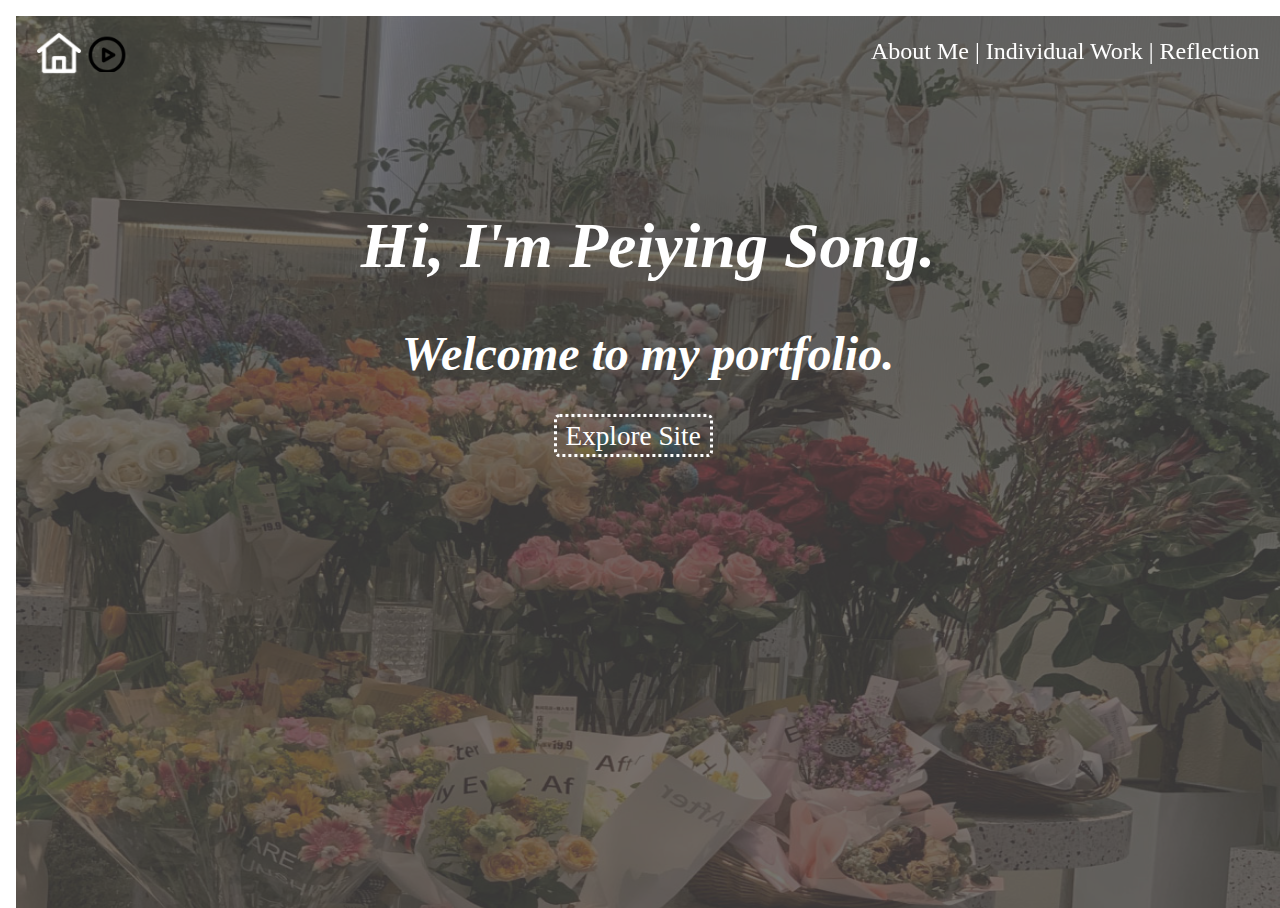
==== index.html @ 7dd28a25 "test deployment" ====
<!DOCTYPE html>
<html lang="en">

<head>
    <meta charset="utf-8">
    <title>Peiying Song Web</title>
    <link rel="stylesheet" href="css/frame.css">
    <link rel="shortcut icon" href="Images&files/icon.png" type="image/x-icon">
</head>

<body>
    <iframe src="music.html" scrolling="no" frameborder="0" id="music"></iframe>
    <iframe src="home.html" scrolling="yes" frameborder="0" id="content"></iframe>

</body>

</html>
---- css/frame.css ----
#music {
    height: 3.5vw;
    width: 8vw;
    margin: 1.5vw 0 0 5.5vw;
    border: 0;
    position: absolute;
    z-index: 1;
}

#content {
    width: 100%;
    height: 100%;
    padding: 0;
    margin: 0;
    border: 0;
    position: absolute;
    z-index: 0;
}
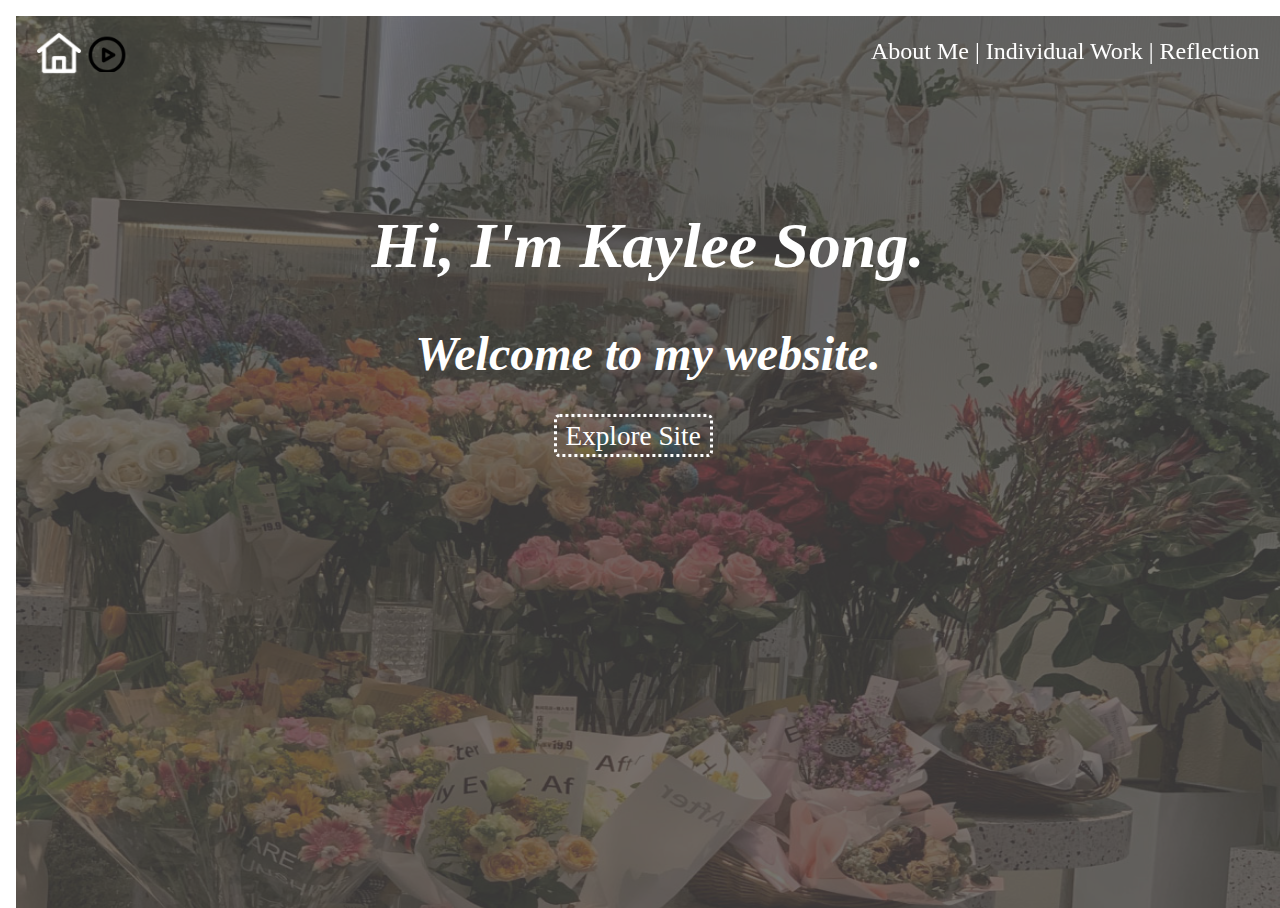
==== commit 38cc9088: "edit contents" ====
--- a/index.html
+++ b/index.html
@@ -3,7 +3,7 @@
 
 <head>
     <meta charset="utf-8">
-    <title>Peiying Song Web</title>
+    <title>Kaylee Song's Web</title>
     <link rel="stylesheet" href="css/frame.css">
     <link rel="shortcut icon" href="Images&files/icon.png" type="image/x-icon">
 </head>
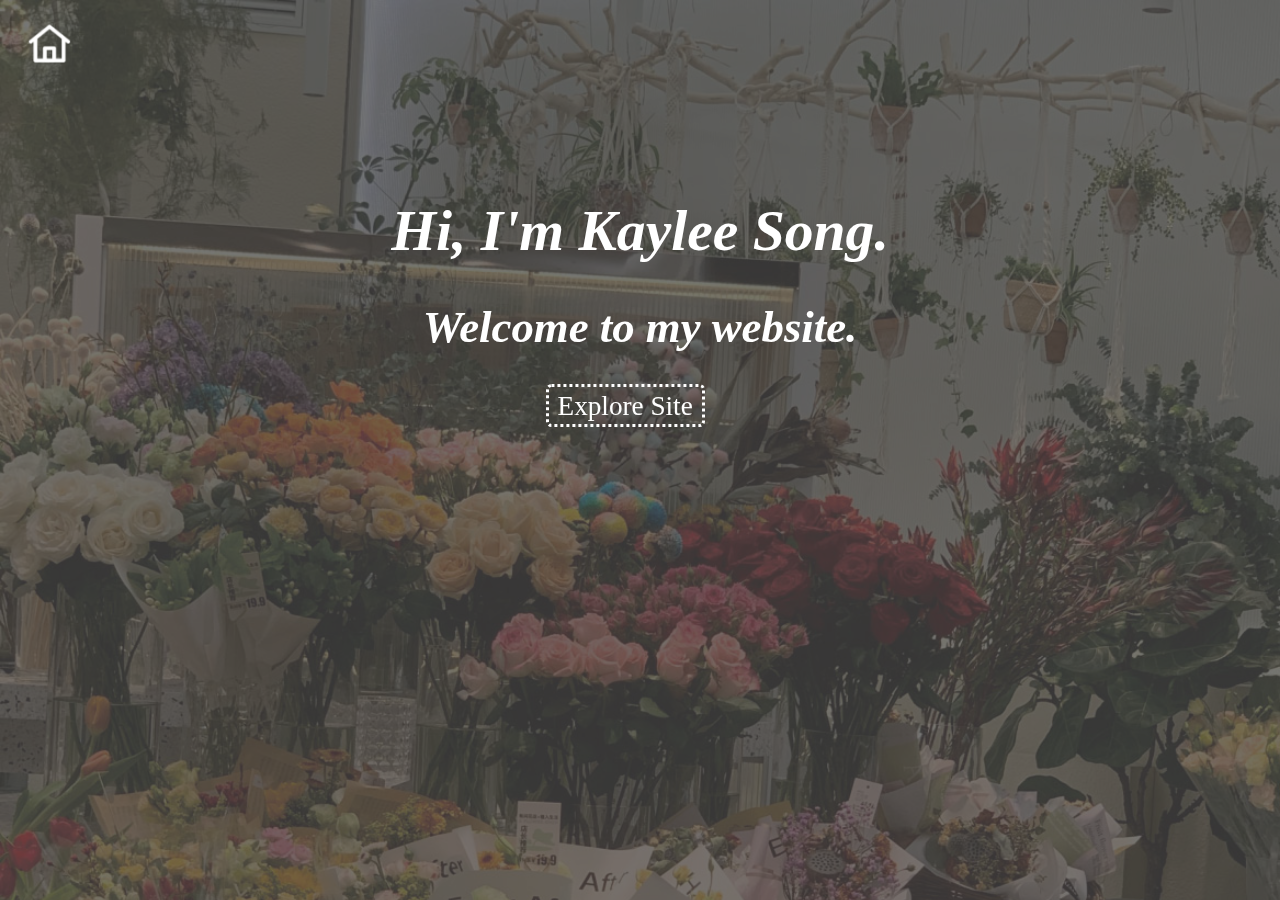
==== commit a9f779d1: "[feat] contents iteration" ====
--- a/index.html
+++ b/index.html
@@ -3,15 +3,20 @@
 
 <head>
     <meta charset="utf-8">
-    <title>Kaylee Song's Web</title>
-    <link rel="stylesheet" href="css/frame.css">
+    <title>Kaylee's Web</title>
+    <link rel="stylesheet" href="css/style.css">
     <link rel="shortcut icon" href="Images&files/icon.png" type="image/x-icon">
 </head>
 
 <body>
-    <iframe src="music.html" scrolling="no" frameborder="0" id="music"></iframe>
-    <iframe src="home.html" scrolling="yes" frameborder="0" id="content"></iframe>
-
+    <canvas onmouseover="light(event)" onmouseout="black(event)"></canvas>
+    <img src="Images&files/home.png" alt="home" id="white-home">
+    <div>
+        <h1>Hi, I'm Kaylee Song.</h1>
+        <h2>Welcome to my website.</h1>
+    </div>
+    <a href="projects.html" id="explore-button">Explore Site</a>
+    <script src="js/script.js"></script>
 </body>
 
 </html>--- a/css/style.css
+++ b/css/style.css
@@ -0,0 +1,108 @@
+/* background */
+
+body {
+    background-image: url(../Images&files/background.jpg);
+    background-repeat: no-repeat;
+    background-size: cover;
+}
+
+body>canvas {
+    height: 110%;
+    width: 110%;
+    position: fixed;
+    z-index: 1;
+    background-color: rgb(73, 72, 72);
+    opacity: 0.75;
+    padding: 0%;
+    margin: -2vw 0 0 -5vw;
+}
+
+
+/* navigation */
+
+nav {
+    float: right;
+    margin: 1.7vw 0 0 66.8vw;
+    position: fixed;
+    z-index: 2;
+}
+
+nav>span {
+    color: white;
+    font-size: 1.5em;
+}
+
+nav>a {
+    color: white;
+    font-size: 1.5em;
+    text-decoration: none;
+    text-align: center;
+}
+
+nav>a:hover {
+    color: #DBB0FD;
+}
+
+
+/* home icon */
+
+#white-home {
+    width: 3.5vw;
+    height: 3.5vw;
+    padding: 1vw 0 0 1.5vw;
+    margin-right: -0.5vw;
+    position: relative;
+    z-index: 2;
+}
+
+#white-home:hover {
+    content: url('../Images&files/home2.png');
+}
+
+
+/* fonts */
+
+div>h1 {
+    font-size: 4.5vw;
+    color: white;
+    text-align: center;
+    font-family: 'Times New Roman';
+    font-style: italic;
+}
+
+div>h2 {
+    font-size: 3.5vw;
+    color: white;
+    text-align: center;
+    font-family: 'Times New Roman';
+    font-style: italic;
+}
+
+body>div {
+    margin-top: 10vw;
+    position: relative;
+    z-index: 2;
+}
+
+
+/* button */
+
+#explore-button {
+    text-align: center;
+    margin-left: -15.5vw;
+    color: white;
+    font-size: 1.7em;
+    text-decoration: none;
+    padding: 0.3vw 0.7vw 0.3vw 0.7vw;
+    border-style: dotted;
+    border-radius: 0.2em;
+    position: relative;
+    z-index: 3;
+    margin: 0 0 0 42vw;
+}
+
+#explore-button:hover {
+    background-color: #DBB0FD;
+    color: rgb(0, 0, 0);
+    opacity: 0.5;
+}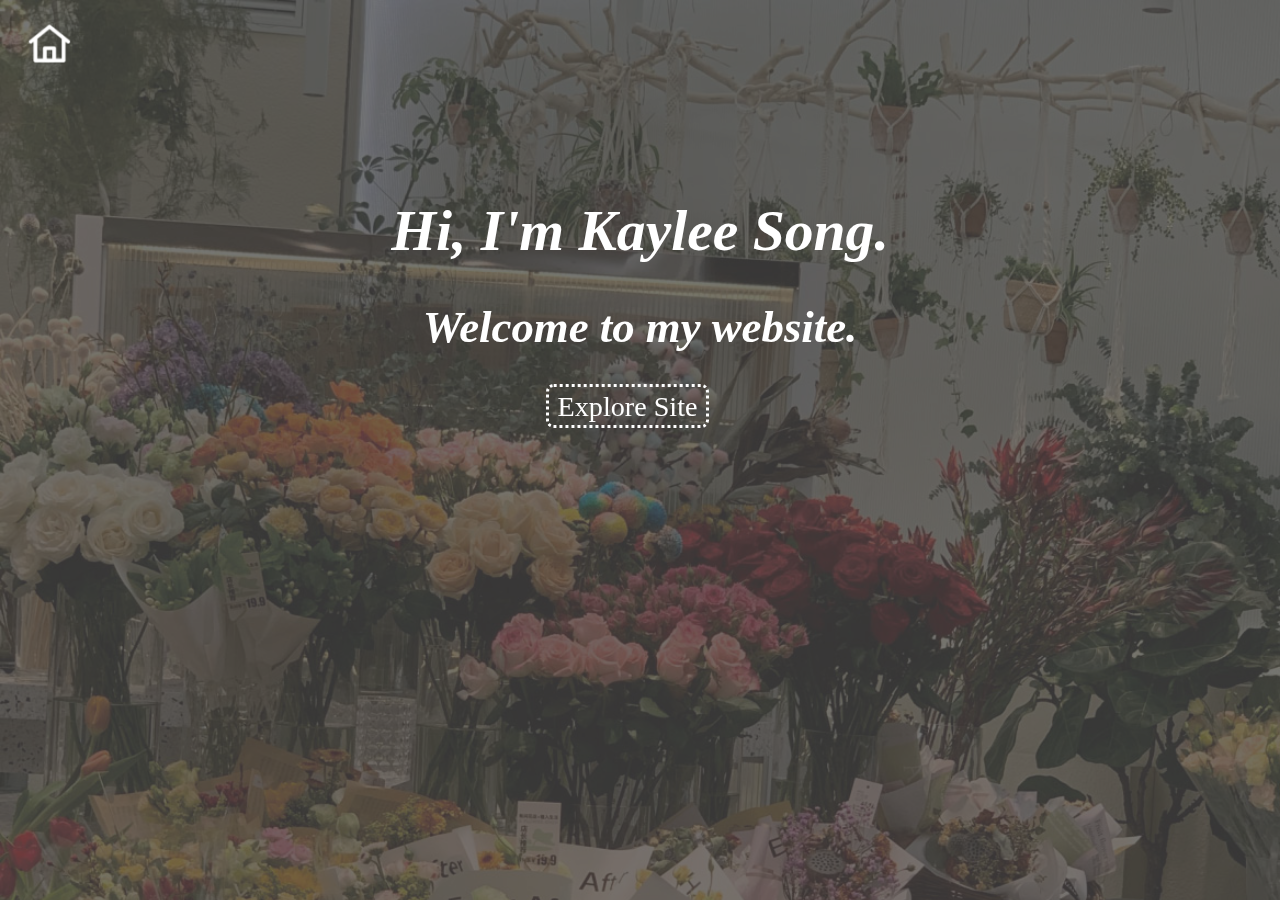
==== commit df1df07b: "[feat]contact me" ====
--- a/index.html
+++ b/index.html
@@ -4,7 +4,7 @@
 <head>
     <meta charset="utf-8">
     <title>Kaylee's Web</title>
-    <link rel="stylesheet" href="css/style.css">
+    <link rel="stylesheet" href="css/home.css">
     <link rel="shortcut icon" href="Images&files/icon.png" type="image/x-icon">
 </head>
 
--- a/css/home.css
+++ b/css/home.css
@@ -0,0 +1,85 @@
+/* background */
+
+body {
+    background-image: url(../Images&files/background.jpg);
+    background-repeat: no-repeat;
+    background-size: cover;
+}
+
+
+/* home icon */
+
+#white-home {
+    width: 3.5vw;
+    height: 3.5vw;
+    padding: 1vw 0 0 1.5vw;
+    margin-right: -0.5vw;
+    position: relative;
+    z-index: 2;
+}
+
+#white-home:hover {
+    content: url('../Images&files/home2.png');
+}
+
+
+/* canvas */
+
+body>canvas {
+    height: 110%;
+    width: 110%;
+    position: fixed;
+    z-index: 1;
+    background-color: rgb(73, 72, 72);
+    opacity: 0.75;
+    padding: 0%;
+    margin: -2vw 0 0 -5vw;
+}
+
+
+/* fonts */
+
+div>h1 {
+    font-size: 4.5vw;
+    color: white;
+    text-align: center;
+    font-family: 'Times New Roman';
+    font-style: italic;
+}
+
+div>h2 {
+    font-size: 3.5vw;
+    color: white;
+    text-align: center;
+    font-family: 'Times New Roman';
+    font-style: italic;
+}
+
+body>div {
+    margin-top: 10vw;
+    position: relative;
+    z-index: 2;
+}
+
+
+/* button */
+
+#explore-button {
+    text-align: center;
+    margin-left: -15.5vw;
+    color: white;
+    font-size: 2.2vw;
+    text-decoration: none;
+    padding: 0.3vw 0.7vw 0.3vw 0.7vw;
+    border-style: dotted;
+    border-radius: 0.6vw;
+    position: relative;
+    z-index: 3;
+    margin: 0 0 0 42vw;
+}
+
+#explore-button:hover {
+    background-color: #DBB0FD;
+    color: rgb(0, 0, 0);
+    opacity: 0.5;
+}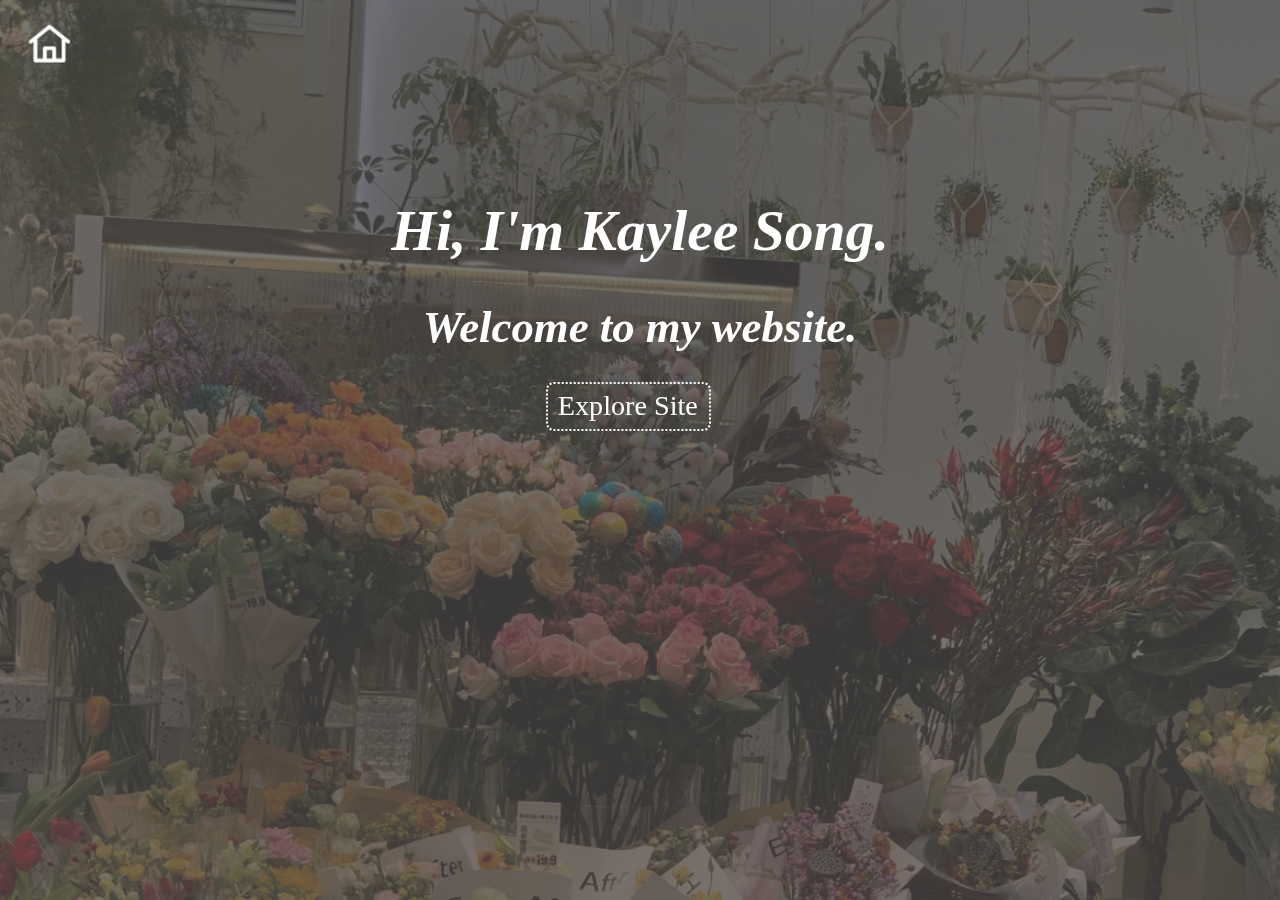
==== commit 0062ab3e: "[update] home page" ====
--- a/index.html
+++ b/index.html
@@ -9,7 +9,9 @@
 </head>
 
 <body>
-    <canvas onmouseover="light(event)" onmouseout="black(event)"></canvas>
+    <canvas id="draw">
+        Current browser cannot support " canvas ", please change another browser, like Chrome.
+    </canvas>
     <img src="Images&files/home.png" alt="home" id="white-home">
     <div>
         <h1>Hi, I'm Kaylee Song.</h1>
--- a/css/home.css
+++ b/css/home.css
@@ -29,21 +29,26 @@
     height: 110%;
     width: 110%;
     position: fixed;
+    display: block;
     z-index: 1;
     background-color: rgb(73, 72, 72);
     opacity: 0.75;
-    padding: 0%;
     margin: -2vw 0 0 -5vw;
 }
 
 
-/* fonts */
+/* headlines */
+
+h1,
+h2,
+a {
+    font-family: 'Times New Roman';
+}
 
 div>h1 {
     font-size: 4.5vw;
     color: white;
     text-align: center;
-    font-family: 'Times New Roman';
     font-style: italic;
 }
 
@@ -51,7 +56,6 @@
     font-size: 3.5vw;
     color: white;
     text-align: center;
-    font-family: 'Times New Roman';
     font-style: italic;
 }
 
@@ -70,12 +74,13 @@
     color: white;
     font-size: 2.2vw;
     text-decoration: none;
-    padding: 0.3vw 0.7vw 0.3vw 0.7vw;
+    padding: 0.5vw 0.9vw 0.6vw 0.8vw;
     border-style: dotted;
     border-radius: 0.6vw;
     position: relative;
     z-index: 3;
     margin: 0 0 0 42vw;
+    border-width: 0.2vw;
 }
 
 #explore-button:hover {
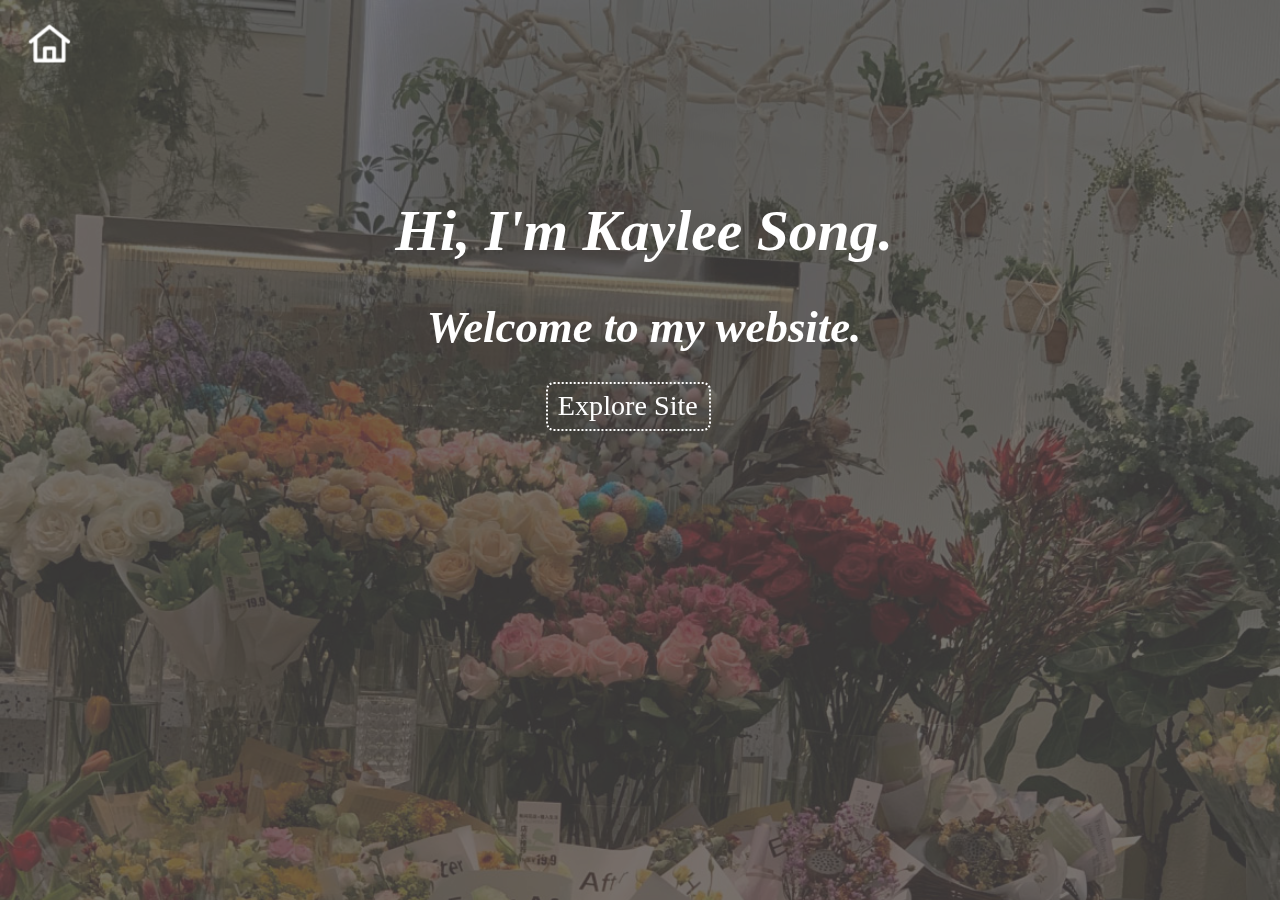
==== commit 674ef883: "[update] mouse over" ====
--- a/index.html
+++ b/index.html
@@ -9,7 +9,7 @@
 </head>
 
 <body>
-    <canvas id="draw">
+    <canvas id="myCanvas" width="5000" height="3000">
         Current browser cannot support " canvas ", please change another browser, like Chrome.
     </canvas>
     <img src="Images&files/home.png" alt="home" id="white-home">
--- a/css/home.css
+++ b/css/home.css
@@ -22,17 +22,10 @@
     content: url('../Images&files/home2.png');
 }
 
-
-/* canvas */
-
 body>canvas {
-    height: 110%;
-    width: 110%;
     position: fixed;
     display: block;
     z-index: 1;
-    background-color: rgb(73, 72, 72);
-    opacity: 0.75;
     margin: -2vw 0 0 -5vw;
 }
 
@@ -47,22 +40,21 @@
 
 div>h1 {
     font-size: 4.5vw;
-    color: white;
-    text-align: center;
-    font-style: italic;
 }
 
 div>h2 {
     font-size: 3.5vw;
-    color: white;
-    text-align: center;
-    font-style: italic;
 }
 
 body>div {
     margin-top: 10vw;
     position: relative;
     z-index: 2;
+    width: 50%;
+    color: white;
+    text-align: center;
+    font-style: italic;
+    margin-left: 25vw;
 }
 
 
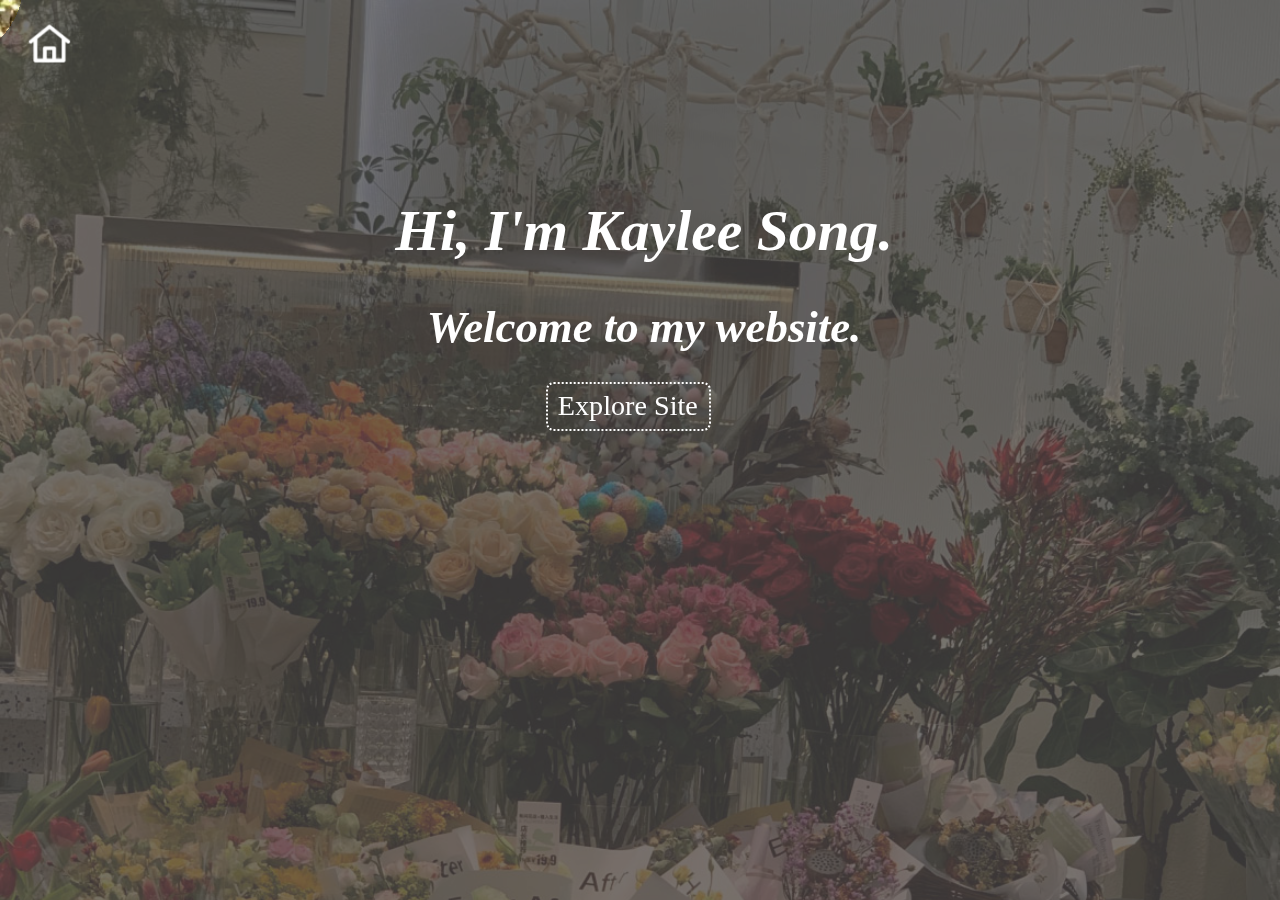
==== commit 0fdea8b1: "[modify] responsive design" ====
--- a/index.html
+++ b/index.html
@@ -4,6 +4,7 @@
 <head>
     <meta charset="utf-8">
     <title>Kaylee's Web</title>
+    <meta name="viewport" content="width=device-width, initial-scale=1" />
     <link rel="stylesheet" href="css/home.css">
     <link rel="shortcut icon" href="Images&files/icon.png" type="image/x-icon">
 </head>
--- a/css/home.css
+++ b/css/home.css
@@ -18,10 +18,6 @@
     z-index: 2;
 }
 
-#white-home:hover {
-    content: url('../Images&files/home2.png');
-}
-
 body>canvas {
     position: fixed;
     display: block;
@@ -40,16 +36,18 @@
 
 div>h1 {
     font-size: 4.5vw;
+    position: relative;
+    z-index: 2;
 }
 
 div>h2 {
     font-size: 3.5vw;
+    position: relative;
+    z-index: 2;
 }
 
 body>div {
     margin-top: 10vw;
-    position: relative;
-    z-index: 2;
     width: 50%;
     color: white;
     text-align: center;
@@ -75,8 +73,30 @@
     border-width: 0.2vw;
 }
 
-#explore-button:hover {
-    background-color: #DBB0FD;
-    color: rgb(0, 0, 0);
-    opacity: 0.5;
+
+/* responsive design */
+
+@media screen and (min-width:700px) {
+    #explore-button:hover {
+        background-color: #DBB0FD;
+        color: rgb(0, 0, 0);
+        opacity: 0.5;
+    }
+    #white-home:hover {
+        content: url('../Images&files/home2.png');
+    }
+}
+
+@media screen and (max-width:700px) {
+    body>canvas {
+        display: none;
+    }
+    h1,
+    h2,
+    a {
+        text-shadow: 2px 2px 1px rgb(0, 0, 0);
+    }
+    #explore-button {
+        box-shadow: 1px 1px 1px 1px rgba(0, 0, 0, 0.655);
+    }
 }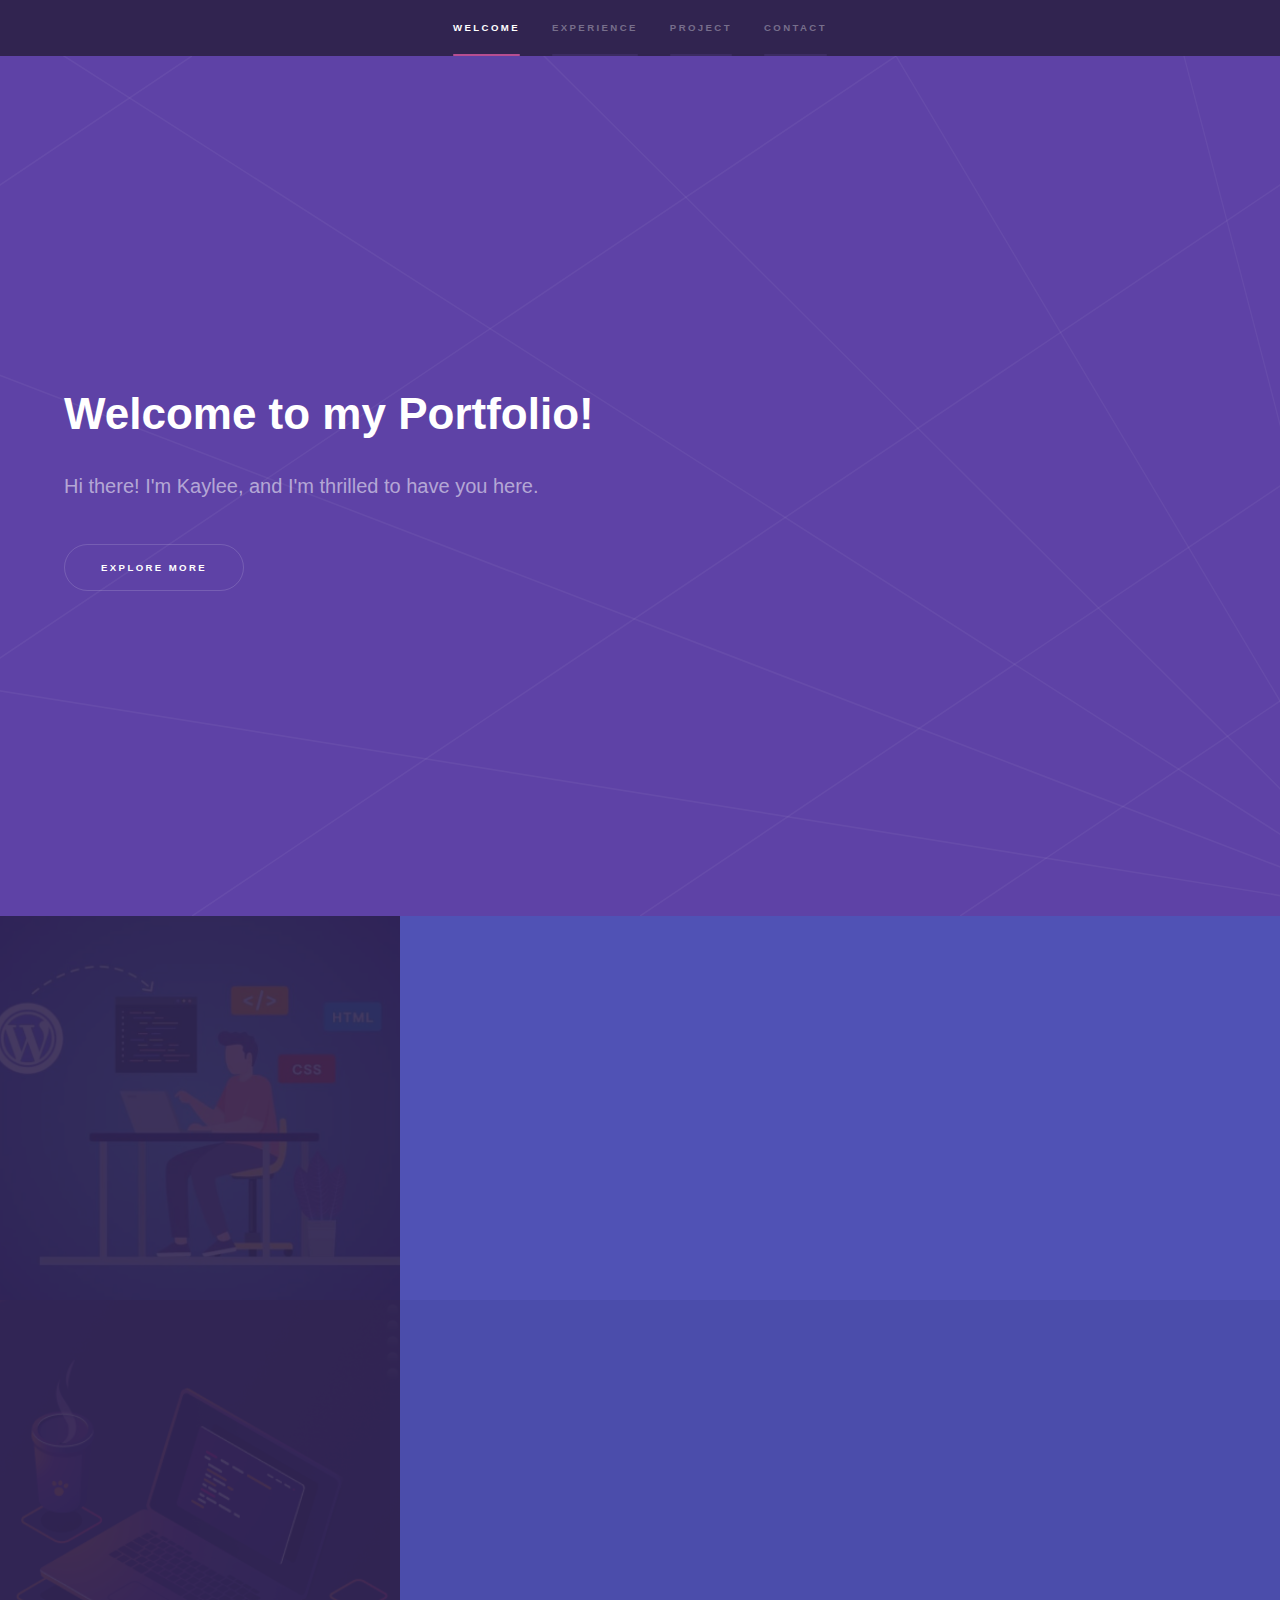
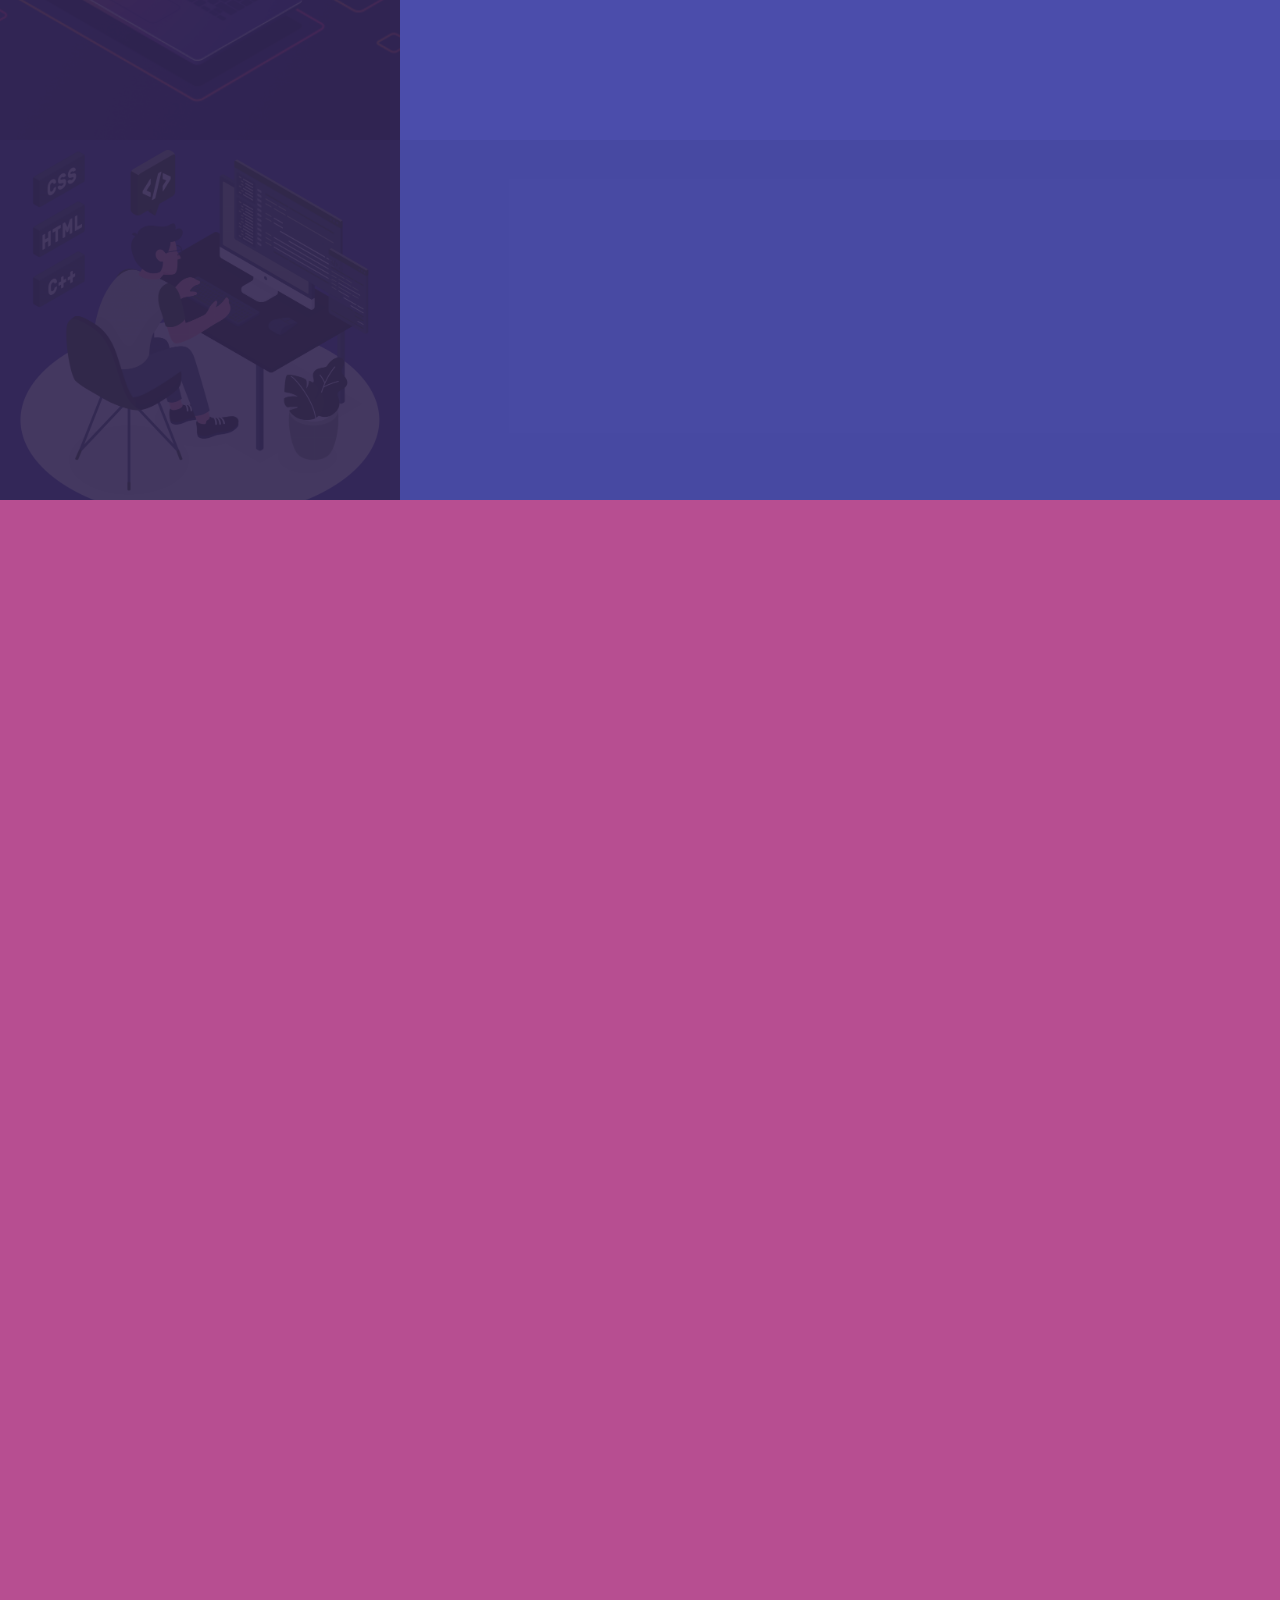
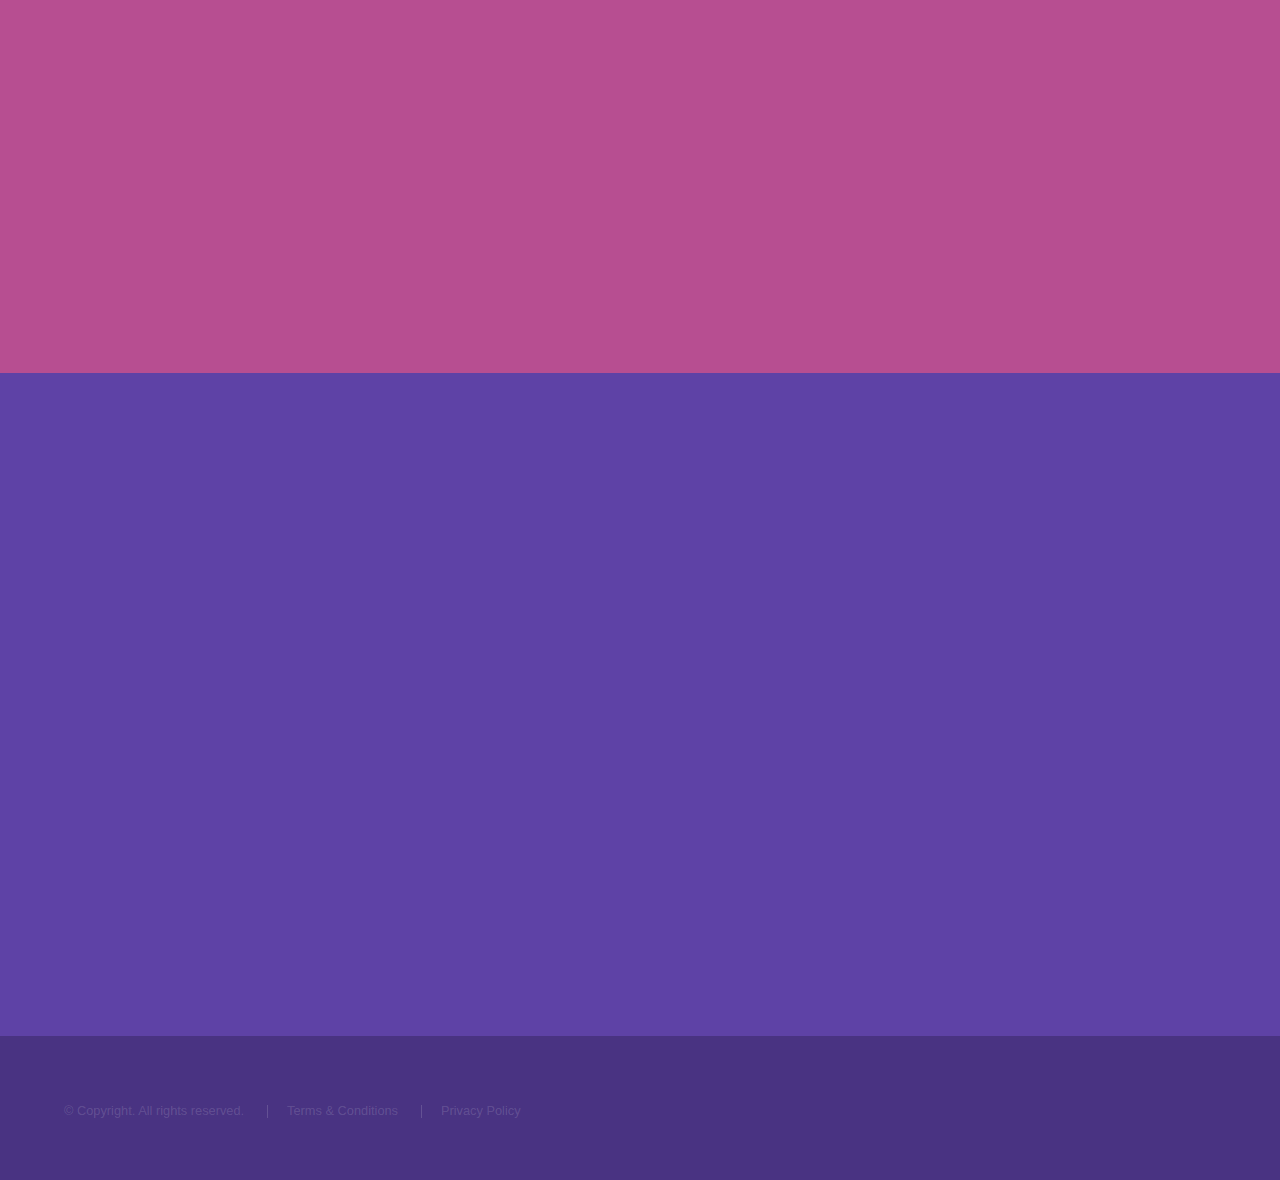
==== commit 0262e6b4: "update content" ====
--- a/index.html
+++ b/index.html
@@ -1,25 +1,214 @@
-<!DOCTYPE html>
-<html lang="en">
-
-<head>
-    <meta charset="utf-8">
-    <title>Kaylee's Web</title>
-    <meta name="viewport" content="width=device-width, initial-scale=1" />
-    <link rel="stylesheet" href="css/home.css">
-    <link rel="shortcut icon" href="Images&files/icon.png" type="image/x-icon">
-</head>
-
-<body>
-    <canvas id="myCanvas" width="5000" height="3000">
-        Current browser cannot support " canvas ", please change another browser, like Chrome.
-    </canvas>
-    <img src="Images&files/home.png" alt="home" id="white-home">
-    <div>
-        <h1>Hi, I'm Kaylee Song.</h1>
-        <h2>Welcome to my website.</h1>
-    </div>
-    <a href="projects.html" id="explore-button">Explore Site</a>
-    <script src="js/script.js"></script>
-</body>
-
+<!DOCTYPE HTML>
+<html>
+
+<head>
+    <title>Kaylee's Portfolio</title>
+    <meta charset="utf-8" />
+    <meta name="viewport" content="width=device-width, initial-scale=1, user-scalable=no" />
+    <link rel="stylesheet" href="assets/css/main.css" />
+    <noscript><link rel="stylesheet" href="assets/css/noscript.css" /></noscript>
+</head>
+
+<body class="is-preload">
+
+    <!-- Sidebar -->
+    <section id="sidebar">
+        <div class="inner">
+            <nav>
+                <ul>
+                    <li><a href="#intro">Welcome</a></li>
+                    <li><a href="#one">Experience</a></li>
+                    <li><a href="#two">Project</a></li>
+                    <li><a href="#three">Contact</a></li>
+                </ul>
+            </nav>
+        </div>
+    </section>
+
+    <!-- Wrapper -->
+    <div id="wrapper">
+
+        <!-- Intro -->
+        <section id="intro" class="wrapper style1 fullscreen fade-up">
+            <div class="inner">
+                <h1>Welcome to my Portfolio!</h1>
+                <p>Hi there! I'm Kaylee, and I'm thrilled to have you here.</p>
+                <ul class="actions">
+                    <li><a href="#one" class="button scrolly">Explore more</a></li>
+                </ul>
+            </div>
+        </section>
+
+        <!-- One -->
+        <section id="one" class="wrapper style2 spotlights">
+            <section>
+                <a href="#" class="image"><img src="images/pic01.png" alt="" data-position="center center" /></a>
+                <div class="content">
+                    <div class="inner">
+                        <h2>Front End Developer Intern</h2>
+                        <p>Australian Management College</p>
+                        <p>Feb 2025 - May 2025</p>
+                        <lu>
+                            <li>Created responsive web interfaces using WordPress and JavaScript, enhancing user experience.</li>
+                            <li>Engaged in user feedback analysis to inform design decisions for improved functionality.</li>
+                            <li>Managed code versions using Git and GitHub for effective team collaboration.</li>
+                        </lu>
+                    </div>
+                </div>
+            </section>
+            <section>
+                <a href="#" class="image"><img src="images/pic02.png" alt="" data-position="top center" /></a>
+                <div class="content">
+                    <div class="inner">
+                        <h2>Full Stack Developer Intern</h2>
+                        <p>Victorion</p>
+                        <p>Sep 2024 - Dec 2024</p>
+                        <lu>
+                            <li>Developed and maintained web applications using PHP and MySQL in a cloud-native environment.</li>
+                            <li>Designed user interfaces with Vue.js and React, optimizing for performance and scalability.</li>
+                            <li>Collaborated with cross-functional teams to define, develop, and deliver new features.</li>
+                            <li>Implemented RESTful APIs for seamless communication between front-end and back-end systems.</li>
+                        </lu>
+                    </div>
+                </div>
+            </section>
+            <section>
+                <a href="#" class="image"><img src="images/pic03.png" alt="" data-position="25% 25%" /></a>
+                <div class="content">
+                    <div class="inner">
+                        <h2>Master of Information Technology</h2>
+                        <p>University of Queensland</p>
+                        <p>Relevant Coursework: Cloud Computing, Web Information Systems, Design Computing, Software Engineering, Human-Computer interaction, Data Structures & Algorithm and so on.</p>
+                    </div>
+                </div>
+            </section>
+        </section>
+
+        <!-- Two -->
+        <section id="two" class="wrapper style3 fade-up">
+            <div class="inner">
+                <h2>Explore My Projects</h2>
+                <p>Here you will find a collection of my projects, showcasing the diverse range of skills I have developed as a developer. <br /> Each project reflects my commitment to creating engaging and effective solutions. Take a look around and see
+                    what I've created!
+                </p>
+                <div class="features">
+                    <section>
+                        <span class="icon solid major fa-school"></span>
+                        <h3>
+                            <a href="https://github.com/kexing-easygo/uq-easygo">UQ Easy Go</a></h3>
+                        <p>This is a mini-program of WeChat developed by "kexing" organization, which aims to help students to manage courses information easily. It allows students to comment courses, set deadlines of assignments, set timetable, calculate
+                            final marks and so on. We used some technicals to develop it, such as crawler for fetching the courses' information, React for front-end developing, databases for storing users' information, Git for version control and so on.</p>
+                    </section>
+                    <section>
+                        <span class="icon solid major fa-fish"></span>
+                        <h3>
+                            <a href="https://github.com/KayleeYMJ/Pacific_Underwater_Resort">Pacific Underwater Resort</a></h3>
+                        <p>A web designed for some people who like exploring underwater. Functions include booking diving suits, diving trainings, dinner, transports and rooms. Also, it shows map and history of this resort. Additionally, this web has some
+                            basic functions like login, sign up and contact.</p>
+                    </section>
+                    <section>
+                        <span class="icon solid major fa-book"></span>
+                        <h3>
+                            <a href="https://github.com/KayleeYMJ/CourseReview">Course Review</a></h3>
+                        <p>An online discussion platform which provides opportunities for users to comment courses and view others' comments, based on UQ cloud. By visiting this web, users can search some courses, like "INFS7202", add courses' reviews, see
+                            others' reviews, collect favorite reviews and so on. For managers, they have rights to audit in order to avoid some advertisements or verbal aggression.</p>
+                    </section>
+                    <section>
+                        <span class="icon solid major fa-link"></span>
+                        <h3>Find Koala</h3>
+                        <p>A website designed for travel recording and experience sharing, which are used to record people's travel photos and videos in real time, and also it automatically generates "travel memories", which can be used for people to enjoy
+                            and share with their friends. Additionally, this app allows users to export their experience in different formats, such as zip folders.</p>
+                    </section>
+                    <section>
+                        <span class="icon solid major fa-bomb"></span>
+                        <h3>
+                            <a href="https://github.com/KayleeYMJ/EndOfDayZ">End Of Dayz</a></h3>
+                        <p>This is a small game which allows zombies to pursue a player. If zombies run into a player, the player would be lose. When the player picks up an item, that item is added to an inventory, but not immediately applied. The inventory
+                            is displayed to the right of the game map. The user can activate and deactivate items by left clicking on them in the inventory. When an item is activated, it begins working, and its lifetime decreases by 1 every second. Additionally,
+                            if the player arrive at the hospital, the player would be win.</p>
+                    </section>
+                    <section>
+                        <span class="icon major fa-ship"></span>
+                        <h3>
+                            <a href="https://github.com/KayleeYMJ/CargoPortSystem">Cargo Port System</a></h3>
+                        <p>A cargo port system manages the movement of ships around a port, including loading and unloading ships at quays, storing cargo at the port temporarily, and managing a queue of ships waiting offshore to dock at the port. The system
+                            also keeps track of statistics relating to the port's operations.</p>
+                    </section>
+                </div>
+                <ul class="actions">
+                    <li><a href="https://github.com/KayleeYMJ" class="button">Explore more</a></li>
+                </ul>
+            </div>
+        </section>
+
+        <!-- Three -->
+        <section id="three" class="wrapper style1 fade-up">
+            <div class="inner">
+                <h2>Get in touch</h2>
+                <p>Whether you're looking to collaborate on a project, have questions, or want to discuss job opportunities, I'm here. <br /> Please feel free to send me an email or connect with me on social media. Let's start a conversation!</p>
+                <div class="split style1">
+                    <section>
+                        <form method="post" action="https://api.web3forms.com/submit">
+                            <input type="hidden" name="access_key" value="8135668b-afa9-4270-a333-a36adb0ed79c">
+                            <div class="fields">
+                                <div class="field half">
+                                    <label for="name">Name</label>
+                                    <input type="text" name="name" id="name" />
+                                </div>
+                                <div class="field half">
+                                    <label for="email">Email</label>
+                                    <input type="text" name="email" id="email" />
+                                </div>
+                                <div class="field">
+                                    <label for="message">Message</label>
+                                    <textarea name="message" id="message" rows="5"></textarea>
+                                </div>
+                            </div>
+                            <ul class="actions">
+                                <li><a href="" class="button submit">Send Message</a></li>
+                            </ul>
+                        </form>
+                    </section>
+                    <section>
+                        <ul class="contact">
+                            <li>
+                                <h3>Social</h3>
+                                <ul class="icons">
+                                    <li><a href="https://github.com/KayleeYMJ" class="icon brands fa-github"><span class="label">GitHub</span></a></li>
+                                    <li><a href="https://www.linkedin.com/in/kayleesong/" class="icon brands fa-linkedin-in"><span class="label">LinkedIn</span></a></li>
+                                </ul>
+                            </li>
+                            <li>
+                                <h3>Email</h3>
+                                <a href="mailto:kaylee.song.it@gmail.com">kaylee.song.it@gmail.com</a>
+                            </li>
+                        </ul>
+                    </section>
+                </div>
+            </div>
+        </section>
+    </div>
+
+    <!-- Footer -->
+    <footer id="footer" class="wrapper style1-alt">
+        <div class="inner">
+            <ul class="menu">
+                <li>&copy; Copyright. All rights reserved.</li>
+                <li>Terms & Conditions</li>
+                <li>Privacy Policy</li>
+            </ul>
+        </div>
+    </footer>
+
+    <!-- Scripts -->
+    <script src="assets/js/jquery.min.js"></script>
+    <script src="assets/js/jquery.scrollex.min.js"></script>
+    <script src="assets/js/jquery.scrolly.min.js"></script>
+    <script src="assets/js/browser.min.js"></script>
+    <script src="assets/js/breakpoints.min.js"></script>
+    <script src="assets/js/util.js"></script>
+    <script src="assets/js/main.js"></script>
+
+</body>
+
 </html>--- a/assets/css/main.css
+++ b/assets/css/main.css
@@ -0,0 +1,3649 @@
+@import url(fontawesome-all.min.css);
+html,
+body,
+div,
+span,
+applet,
+object,
+iframe,
+h1,
+h2,
+h3,
+h4,
+h5,
+h6,
+p,
+blockquote,
+pre,
+a,
+abbr,
+acronym,
+address,
+big,
+cite,
+code,
+del,
+dfn,
+em,
+img,
+ins,
+kbd,
+q,
+s,
+samp,
+small,
+strike,
+strong,
+sub,
+sup,
+tt,
+var,
+b,
+u,
+i,
+center,
+dl,
+dt,
+dd,
+ol,
+ul,
+li,
+fieldset,
+form,
+label,
+legend,
+table,
+caption,
+tbody,
+tfoot,
+thead,
+tr,
+th,
+td,
+article,
+aside,
+canvas,
+details,
+embed,
+figure,
+figcaption,
+footer,
+header,
+hgroup,
+menu,
+nav,
+output,
+ruby,
+section,
+summary,
+time,
+mark,
+audio,
+video {
+    margin: 0;
+    padding: 0;
+    border: 0;
+    font-size: 100%;
+    font: inherit;
+    vertical-align: baseline;
+}
+
+article,
+aside,
+details,
+figcaption,
+figure,
+footer,
+header,
+hgroup,
+menu,
+nav,
+section {
+    display: block;
+}
+
+body {
+    line-height: 1;
+}
+
+ol,
+ul {
+    list-style: none;
+}
+
+blockquote,
+q {
+    quotes: none;
+}
+
+blockquote:before,
+blockquote:after,
+q:before,
+q:after {
+    content: '';
+    content: none;
+}
+
+table {
+    border-collapse: collapse;
+    border-spacing: 0;
+}
+
+body {
+    -webkit-text-size-adjust: none;
+}
+
+mark {
+    background-color: transparent;
+    color: inherit;
+}
+
+input::-moz-focus-inner {
+    border: 0;
+    padding: 0;
+}
+
+input,
+select,
+textarea {
+    -moz-appearance: none;
+    -webkit-appearance: none;
+    -ms-appearance: none;
+    appearance: none;
+}
+
+
+/* Basic */
+
+@-ms-viewport {
+    width: device-width;
+}
+
+body {
+    -ms-overflow-style: scrollbar;
+}
+
+@media screen and (max-width: 480px) {
+    html,
+    body {
+        min-width: 320px;
+    }
+}
+
+html {
+    box-sizing: border-box;
+}
+
+*,
+*:before,
+*:after {
+    box-sizing: inherit;
+}
+
+body {
+    background: #312450;
+}
+
+body.is-preload *,
+body.is-preload *:before,
+body.is-preload *:after {
+    -moz-animation: none !important;
+    -webkit-animation: none !important;
+    -ms-animation: none !important;
+    animation: none !important;
+    -moz-transition: none !important;
+    -webkit-transition: none !important;
+    -ms-transition: none !important;
+    transition: none !important;
+}
+
+
+/* Type */
+
+body,
+input,
+select,
+textarea {
+    color: rgba(255, 255, 255, 0.55);
+    font-family: Arial, Helvetica, sans-serif;
+    font-size: 16.5pt;
+    font-weight: normal;
+    line-height: 1.75;
+}
+
+@media screen and (max-width: 1680px) {
+    body,
+    input,
+    select,
+    textarea {
+        font-size: 13pt;
+    }
+}
+
+@media screen and (max-width: 1280px) {
+    body,
+    input,
+    select,
+    textarea {
+        font-size: 12pt;
+    }
+}
+
+@media screen and (max-width: 360px) {
+    body,
+    input,
+    select,
+    textarea {
+        font-size: 11pt;
+    }
+}
+
+a {
+    -moz-transition: color 0.2s ease, border-bottom-color 0.2s ease;
+    -webkit-transition: color 0.2s ease, border-bottom-color 0.2s ease;
+    -ms-transition: color 0.2s ease, border-bottom-color 0.2s ease;
+    transition: color 0.2s ease, border-bottom-color 0.2s ease;
+    border-bottom: dotted 1px rgba(255, 255, 255, 0.35);
+    color: inherit;
+    text-decoration: none;
+}
+
+a:hover {
+    border-bottom-color: transparent;
+    color: #ffffff;
+}
+
+strong,
+b {
+    color: #ffffff;
+    font-weight: bold;
+}
+
+em,
+i {
+    font-style: italic;
+}
+
+p {
+    margin: 0 0 2em 0;
+}
+
+h1,
+h2,
+h3,
+h4,
+h5,
+h6 {
+    color: #ffffff;
+    font-weight: bold;
+    line-height: 1.5;
+    margin: 0 0 0.5em 0;
+}
+
+h1 a,
+h2 a,
+h3 a,
+h4 a,
+h5 a,
+h6 a {
+    color: inherit;
+    text-decoration: none;
+}
+
+h1 {
+    font-size: 2.75em;
+}
+
+h1.major {
+    margin: 0 0 1.3em 0;
+    position: relative;
+    padding-bottom: 0.35em;
+}
+
+h1.major:after {
+    background-image: -moz-linear-gradient(to right, #5e42a6, #b74e91);
+    background-image: -webkit-linear-gradient(to right, #5e42a6, #b74e91);
+    background-image: -ms-linear-gradient(to right, #5e42a6, #b74e91);
+    background-image: linear-gradient(to right, #5e42a6, #b74e91);
+    -moz-transition: max-width 0.2s ease;
+    -webkit-transition: max-width 0.2s ease;
+    -ms-transition: max-width 0.2s ease;
+    transition: max-width 0.2s ease;
+    border-radius: 0.2em;
+    bottom: 0;
+    content: '';
+    height: 0.05em;
+    position: absolute;
+    right: 0;
+    width: 100%;
+}
+
+h2 {
+    font-size: 1.75em;
+}
+
+h3 {
+    font-size: 1.1em;
+}
+
+h4 {
+    font-size: 1em;
+}
+
+h5 {
+    font-size: 0.8em;
+}
+
+h6 {
+    font-size: 0.6em;
+}
+
+@media screen and (max-width: 736px) {
+    h1 {
+        font-size: 2em;
+    }
+    h2 {
+        font-size: 1.25em;
+    }
+    h3 {
+        font-size: 1em;
+    }
+    h4 {
+        font-size: 0.8em;
+    }
+    h5 {
+        font-size: 0.6em;
+    }
+    h6 {
+        font-size: 0.6em;
+    }
+}
+
+sub {
+    font-size: 0.8em;
+    position: relative;
+    top: 0.5em;
+}
+
+sup {
+    font-size: 0.8em;
+    position: relative;
+    top: -0.5em;
+}
+
+blockquote {
+    border-left: solid 4px rgba(255, 255, 255, 0.15);
+    font-style: italic;
+    margin: 0 0 2em 0;
+    padding: 0.5em 0 0.5em 2em;
+}
+
+code {
+    background: rgba(255, 255, 255, 0.05);
+    border-radius: 0.25em;
+    border: solid 1px rgba(255, 255, 255, 0.15);
+    font-family: "Courier New", monospace;
+    font-size: 0.9em;
+    margin: 0 0.25em;
+    padding: 0.25em 0.65em;
+}
+
+pre {
+    -webkit-overflow-scrolling: touch;
+    font-family: "Courier New", monospace;
+    font-size: 0.9em;
+    margin: 0 0 2em 0;
+}
+
+pre code {
+    display: block;
+    line-height: 1.75em;
+    padding: 1em 1.5em;
+    overflow-x: auto;
+}
+
+hr {
+    border: 0;
+    border-bottom: solid 1px rgba(255, 255, 255, 0.15);
+    margin: 2em 0;
+}
+
+hr.major {
+    margin: 3em 0;
+}
+
+.align-left {
+    text-align: left;
+}
+
+.align-center {
+    text-align: center;
+}
+
+.align-right {
+    text-align: right;
+}
+
+
+/* Row */
+
+.row {
+    display: flex;
+    flex-wrap: wrap;
+    box-sizing: border-box;
+    align-items: stretch;
+}
+
+.row>* {
+    box-sizing: border-box;
+}
+
+.row.gtr-uniform>*> :last-child {
+    margin-bottom: 0;
+}
+
+.row.aln-left {
+    justify-content: flex-start;
+}
+
+.row.aln-center {
+    justify-content: center;
+}
+
+.row.aln-right {
+    justify-content: flex-end;
+}
+
+.row.aln-top {
+    align-items: flex-start;
+}
+
+.row.aln-middle {
+    align-items: center;
+}
+
+.row.aln-bottom {
+    align-items: flex-end;
+}
+
+.row>.imp {
+    order: -1;
+}
+
+.row>.col-1 {
+    width: 8.33333%;
+}
+
+.row>.off-1 {
+    margin-left: 8.33333%;
+}
+
+.row>.col-2 {
+    width: 16.66667%;
+}
+
+.row>.off-2 {
+    margin-left: 16.66667%;
+}
+
+.row>.col-3 {
+    width: 25%;
+}
+
+.row>.off-3 {
+    margin-left: 25%;
+}
+
+.row>.col-4 {
+    width: 33.33333%;
+}
+
+.row>.off-4 {
+    margin-left: 33.33333%;
+}
+
+.row>.col-5 {
+    width: 41.66667%;
+}
+
+.row>.off-5 {
+    margin-left: 41.66667%;
+}
+
+.row>.col-6 {
+    width: 50%;
+}
+
+.row>.off-6 {
+    margin-left: 50%;
+}
+
+.row>.col-7 {
+    width: 58.33333%;
+}
+
+.row>.off-7 {
+    margin-left: 58.33333%;
+}
+
+.row>.col-8 {
+    width: 66.66667%;
+}
+
+.row>.off-8 {
+    margin-left: 66.66667%;
+}
+
+.row>.col-9 {
+    width: 75%;
+}
+
+.row>.off-9 {
+    margin-left: 75%;
+}
+
+.row>.col-10 {
+    width: 83.33333%;
+}
+
+.row>.off-10 {
+    margin-left: 83.33333%;
+}
+
+.row>.col-11 {
+    width: 91.66667%;
+}
+
+.row>.off-11 {
+    margin-left: 91.66667%;
+}
+
+.row>.col-12 {
+    width: 100%;
+}
+
+.row>.off-12 {
+    margin-left: 100%;
+}
+
+.row.gtr-0 {
+    margin-top: 0;
+    margin-left: 0em;
+}
+
+.row.gtr-0>* {
+    padding: 0 0 0 0em;
+}
+
+.row.gtr-0.gtr-uniform {
+    margin-top: 0em;
+}
+
+.row.gtr-0.gtr-uniform>* {
+    padding-top: 0em;
+}
+
+.row.gtr-25 {
+    margin-top: 0;
+    margin-left: -0.375em;
+}
+
+.row.gtr-25>* {
+    padding: 0 0 0 0.375em;
+}
+
+.row.gtr-25.gtr-uniform {
+    margin-top: -0.375em;
+}
+
+.row.gtr-25.gtr-uniform>* {
+    padding-top: 0.375em;
+}
+
+.row.gtr-50 {
+    margin-top: 0;
+    margin-left: -0.75em;
+}
+
+.row.gtr-50>* {
+    padding: 0 0 0 0.75em;
+}
+
+.row.gtr-50.gtr-uniform {
+    margin-top: -0.75em;
+}
+
+.row.gtr-50.gtr-uniform>* {
+    padding-top: 0.75em;
+}
+
+.row {
+    margin-top: 0;
+    margin-left: -1.5em;
+}
+
+.row>* {
+    padding: 0 0 0 1.5em;
+}
+
+.row.gtr-uniform {
+    margin-top: -1.5em;
+}
+
+.row.gtr-uniform>* {
+    padding-top: 1.5em;
+}
+
+.row.gtr-150 {
+    margin-top: 0;
+    margin-left: -2.25em;
+}
+
+.row.gtr-150>* {
+    padding: 0 0 0 2.25em;
+}
+
+.row.gtr-150.gtr-uniform {
+    margin-top: -2.25em;
+}
+
+.row.gtr-150.gtr-uniform>* {
+    padding-top: 2.25em;
+}
+
+.row.gtr-200 {
+    margin-top: 0;
+    margin-left: -3em;
+}
+
+.row.gtr-200>* {
+    padding: 0 0 0 3em;
+}
+
+.row.gtr-200.gtr-uniform {
+    margin-top: -3em;
+}
+
+.row.gtr-200.gtr-uniform>* {
+    padding-top: 3em;
+}
+
+@media screen and (max-width: 1680px) {
+    .row {
+        display: flex;
+        flex-wrap: wrap;
+        box-sizing: border-box;
+        align-items: stretch;
+    }
+    .row>* {
+        box-sizing: border-box;
+    }
+    .row.gtr-uniform>*> :last-child {
+        margin-bottom: 0;
+    }
+    .row.aln-left {
+        justify-content: flex-start;
+    }
+    .row.aln-center {
+        justify-content: center;
+    }
+    .row.aln-right {
+        justify-content: flex-end;
+    }
+    .row.aln-top {
+        align-items: flex-start;
+    }
+    .row.aln-middle {
+        align-items: center;
+    }
+    .row.aln-bottom {
+        align-items: flex-end;
+    }
+    .row>.imp-xlarge {
+        order: -1;
+    }
+    .row>.col-1-xlarge {
+        width: 8.33333%;
+    }
+    .row>.off-1-xlarge {
+        margin-left: 8.33333%;
+    }
+    .row>.col-2-xlarge {
+        width: 16.66667%;
+    }
+    .row>.off-2-xlarge {
+        margin-left: 16.66667%;
+    }
+    .row>.col-3-xlarge {
+        width: 25%;
+    }
+    .row>.off-3-xlarge {
+        margin-left: 25%;
+    }
+    .row>.col-4-xlarge {
+        width: 33.33333%;
+    }
+    .row>.off-4-xlarge {
+        margin-left: 33.33333%;
+    }
+    .row>.col-5-xlarge {
+        width: 41.66667%;
+    }
+    .row>.off-5-xlarge {
+        margin-left: 41.66667%;
+    }
+    .row>.col-6-xlarge {
+        width: 50%;
+    }
+    .row>.off-6-xlarge {
+        margin-left: 50%;
+    }
+    .row>.col-7-xlarge {
+        width: 58.33333%;
+    }
+    .row>.off-7-xlarge {
+        margin-left: 58.33333%;
+    }
+    .row>.col-8-xlarge {
+        width: 66.66667%;
+    }
+    .row>.off-8-xlarge {
+        margin-left: 66.66667%;
+    }
+    .row>.col-9-xlarge {
+        width: 75%;
+    }
+    .row>.off-9-xlarge {
+        margin-left: 75%;
+    }
+    .row>.col-10-xlarge {
+        width: 83.33333%;
+    }
+    .row>.off-10-xlarge {
+        margin-left: 83.33333%;
+    }
+    .row>.col-11-xlarge {
+        width: 91.66667%;
+    }
+    .row>.off-11-xlarge {
+        margin-left: 91.66667%;
+    }
+    .row>.col-12-xlarge {
+        width: 100%;
+    }
+    .row>.off-12-xlarge {
+        margin-left: 100%;
+    }
+    .row.gtr-0 {
+        margin-top: 0;
+        margin-left: 0em;
+    }
+    .row.gtr-0>* {
+        padding: 0 0 0 0em;
+    }
+    .row.gtr-0.gtr-uniform {
+        margin-top: 0em;
+    }
+    .row.gtr-0.gtr-uniform>* {
+        padding-top: 0em;
+    }
+    .row.gtr-25 {
+        margin-top: 0;
+        margin-left: -0.375em;
+    }
+    .row.gtr-25>* {
+        padding: 0 0 0 0.375em;
+    }
+    .row.gtr-25.gtr-uniform {
+        margin-top: -0.375em;
+    }
+    .row.gtr-25.gtr-uniform>* {
+        padding-top: 0.375em;
+    }
+    .row.gtr-50 {
+        margin-top: 0;
+        margin-left: -0.75em;
+    }
+    .row.gtr-50>* {
+        padding: 0 0 0 0.75em;
+    }
+    .row.gtr-50.gtr-uniform {
+        margin-top: -0.75em;
+    }
+    .row.gtr-50.gtr-uniform>* {
+        padding-top: 0.75em;
+    }
+    .row {
+        margin-top: 0;
+        margin-left: -1.5em;
+    }
+    .row>* {
+        padding: 0 0 0 1.5em;
+    }
+    .row.gtr-uniform {
+        margin-top: -1.5em;
+    }
+    .row.gtr-uniform>* {
+        padding-top: 1.5em;
+    }
+    .row.gtr-150 {
+        margin-top: 0;
+        margin-left: -2.25em;
+    }
+    .row.gtr-150>* {
+        padding: 0 0 0 2.25em;
+    }
+    .row.gtr-150.gtr-uniform {
+        margin-top: -2.25em;
+    }
+    .row.gtr-150.gtr-uniform>* {
+        padding-top: 2.25em;
+    }
+    .row.gtr-200 {
+        margin-top: 0;
+        margin-left: -3em;
+    }
+    .row.gtr-200>* {
+        padding: 0 0 0 3em;
+    }
+    .row.gtr-200.gtr-uniform {
+        margin-top: -3em;
+    }
+    .row.gtr-200.gtr-uniform>* {
+        padding-top: 3em;
+    }
+}
+
+@media screen and (max-width: 1280px) {
+    .row {
+        display: flex;
+        flex-wrap: wrap;
+        box-sizing: border-box;
+        align-items: stretch;
+    }
+    .row>* {
+        box-sizing: border-box;
+    }
+    .row.gtr-uniform>*> :last-child {
+        margin-bottom: 0;
+    }
+    .row.aln-left {
+        justify-content: flex-start;
+    }
+    .row.aln-center {
+        justify-content: center;
+    }
+    .row.aln-right {
+        justify-content: flex-end;
+    }
+    .row.aln-top {
+        align-items: flex-start;
+    }
+    .row.aln-middle {
+        align-items: center;
+    }
+    .row.aln-bottom {
+        align-items: flex-end;
+    }
+    .row>.imp-large {
+        order: -1;
+    }
+    .row>.col-1-large {
+        width: 8.33333%;
+    }
+    .row>.off-1-large {
+        margin-left: 8.33333%;
+    }
+    .row>.col-2-large {
+        width: 16.66667%;
+    }
+    .row>.off-2-large {
+        margin-left: 16.66667%;
+    }
+    .row>.col-3-large {
+        width: 25%;
+    }
+    .row>.off-3-large {
+        margin-left: 25%;
+    }
+    .row>.col-4-large {
+        width: 33.33333%;
+    }
+    .row>.off-4-large {
+        margin-left: 33.33333%;
+    }
+    .row>.col-5-large {
+        width: 41.66667%;
+    }
+    .row>.off-5-large {
+        margin-left: 41.66667%;
+    }
+    .row>.col-6-large {
+        width: 50%;
+    }
+    .row>.off-6-large {
+        margin-left: 50%;
+    }
+    .row>.col-7-large {
+        width: 58.33333%;
+    }
+    .row>.off-7-large {
+        margin-left: 58.33333%;
+    }
+    .row>.col-8-large {
+        width: 66.66667%;
+    }
+    .row>.off-8-large {
+        margin-left: 66.66667%;
+    }
+    .row>.col-9-large {
+        width: 75%;
+    }
+    .row>.off-9-large {
+        margin-left: 75%;
+    }
+    .row>.col-10-large {
+        width: 83.33333%;
+    }
+    .row>.off-10-large {
+        margin-left: 83.33333%;
+    }
+    .row>.col-11-large {
+        width: 91.66667%;
+    }
+    .row>.off-11-large {
+        margin-left: 91.66667%;
+    }
+    .row>.col-12-large {
+        width: 100%;
+    }
+    .row>.off-12-large {
+        margin-left: 100%;
+    }
+    .row.gtr-0 {
+        margin-top: 0;
+        margin-left: 0em;
+    }
+    .row.gtr-0>* {
+        padding: 0 0 0 0em;
+    }
+    .row.gtr-0.gtr-uniform {
+        margin-top: 0em;
+    }
+    .row.gtr-0.gtr-uniform>* {
+        padding-top: 0em;
+    }
+    .row.gtr-25 {
+        margin-top: 0;
+        margin-left: -0.375em;
+    }
+    .row.gtr-25>* {
+        padding: 0 0 0 0.375em;
+    }
+    .row.gtr-25.gtr-uniform {
+        margin-top: -0.375em;
+    }
+    .row.gtr-25.gtr-uniform>* {
+        padding-top: 0.375em;
+    }
+    .row.gtr-50 {
+        margin-top: 0;
+        margin-left: -0.75em;
+    }
+    .row.gtr-50>* {
+        padding: 0 0 0 0.75em;
+    }
+    .row.gtr-50.gtr-uniform {
+        margin-top: -0.75em;
+    }
+    .row.gtr-50.gtr-uniform>* {
+        padding-top: 0.75em;
+    }
+    .row {
+        margin-top: 0;
+        margin-left: -1.5em;
+    }
+    .row>* {
+        padding: 0 0 0 1.5em;
+    }
+    .row.gtr-uniform {
+        margin-top: -1.5em;
+    }
+    .row.gtr-uniform>* {
+        padding-top: 1.5em;
+    }
+    .row.gtr-150 {
+        margin-top: 0;
+        margin-left: -2.25em;
+    }
+    .row.gtr-150>* {
+        padding: 0 0 0 2.25em;
+    }
+    .row.gtr-150.gtr-uniform {
+        margin-top: -2.25em;
+    }
+    .row.gtr-150.gtr-uniform>* {
+        padding-top: 2.25em;
+    }
+    .row.gtr-200 {
+        margin-top: 0;
+        margin-left: -3em;
+    }
+    .row.gtr-200>* {
+        padding: 0 0 0 3em;
+    }
+    .row.gtr-200.gtr-uniform {
+        margin-top: -3em;
+    }
+    .row.gtr-200.gtr-uniform>* {
+        padding-top: 3em;
+    }
+}
+
+@media screen and (max-width: 980px) {
+    .row {
+        display: flex;
+        flex-wrap: wrap;
+        box-sizing: border-box;
+        align-items: stretch;
+    }
+    .row>* {
+        box-sizing: border-box;
+    }
+    .row.gtr-uniform>*> :last-child {
+        margin-bottom: 0;
+    }
+    .row.aln-left {
+        justify-content: flex-start;
+    }
+    .row.aln-center {
+        justify-content: center;
+    }
+    .row.aln-right {
+        justify-content: flex-end;
+    }
+    .row.aln-top {
+        align-items: flex-start;
+    }
+    .row.aln-middle {
+        align-items: center;
+    }
+    .row.aln-bottom {
+        align-items: flex-end;
+    }
+    .row>.imp-medium {
+        order: -1;
+    }
+    .row>.col-1-medium {
+        width: 8.33333%;
+    }
+    .row>.off-1-medium {
+        margin-left: 8.33333%;
+    }
+    .row>.col-2-medium {
+        width: 16.66667%;
+    }
+    .row>.off-2-medium {
+        margin-left: 16.66667%;
+    }
+    .row>.col-3-medium {
+        width: 25%;
+    }
+    .row>.off-3-medium {
+        margin-left: 25%;
+    }
+    .row>.col-4-medium {
+        width: 33.33333%;
+    }
+    .row>.off-4-medium {
+        margin-left: 33.33333%;
+    }
+    .row>.col-5-medium {
+        width: 41.66667%;
+    }
+    .row>.off-5-medium {
+        margin-left: 41.66667%;
+    }
+    .row>.col-6-medium {
+        width: 50%;
+    }
+    .row>.off-6-medium {
+        margin-left: 50%;
+    }
+    .row>.col-7-medium {
+        width: 58.33333%;
+    }
+    .row>.off-7-medium {
+        margin-left: 58.33333%;
+    }
+    .row>.col-8-medium {
+        width: 66.66667%;
+    }
+    .row>.off-8-medium {
+        margin-left: 66.66667%;
+    }
+    .row>.col-9-medium {
+        width: 75%;
+    }
+    .row>.off-9-medium {
+        margin-left: 75%;
+    }
+    .row>.col-10-medium {
+        width: 83.33333%;
+    }
+    .row>.off-10-medium {
+        margin-left: 83.33333%;
+    }
+    .row>.col-11-medium {
+        width: 91.66667%;
+    }
+    .row>.off-11-medium {
+        margin-left: 91.66667%;
+    }
+    .row>.col-12-medium {
+        width: 100%;
+    }
+    .row>.off-12-medium {
+        margin-left: 100%;
+    }
+    .row.gtr-0 {
+        margin-top: 0;
+        margin-left: 0em;
+    }
+    .row.gtr-0>* {
+        padding: 0 0 0 0em;
+    }
+    .row.gtr-0.gtr-uniform {
+        margin-top: 0em;
+    }
+    .row.gtr-0.gtr-uniform>* {
+        padding-top: 0em;
+    }
+    .row.gtr-25 {
+        margin-top: 0;
+        margin-left: -0.375em;
+    }
+    .row.gtr-25>* {
+        padding: 0 0 0 0.375em;
+    }
+    .row.gtr-25.gtr-uniform {
+        margin-top: -0.375em;
+    }
+    .row.gtr-25.gtr-uniform>* {
+        padding-top: 0.375em;
+    }
+    .row.gtr-50 {
+        margin-top: 0;
+        margin-left: -0.75em;
+    }
+    .row.gtr-50>* {
+        padding: 0 0 0 0.75em;
+    }
+    .row.gtr-50.gtr-uniform {
+        margin-top: -0.75em;
+    }
+    .row.gtr-50.gtr-uniform>* {
+        padding-top: 0.75em;
+    }
+    .row {
+        margin-top: 0;
+        margin-left: -1.5em;
+    }
+    .row>* {
+        padding: 0 0 0 1.5em;
+    }
+    .row.gtr-uniform {
+        margin-top: -1.5em;
+    }
+    .row.gtr-uniform>* {
+        padding-top: 1.5em;
+    }
+    .row.gtr-150 {
+        margin-top: 0;
+        margin-left: -2.25em;
+    }
+    .row.gtr-150>* {
+        padding: 0 0 0 2.25em;
+    }
+    .row.gtr-150.gtr-uniform {
+        margin-top: -2.25em;
+    }
+    .row.gtr-150.gtr-uniform>* {
+        padding-top: 2.25em;
+    }
+    .row.gtr-200 {
+        margin-top: 0;
+        margin-left: -3em;
+    }
+    .row.gtr-200>* {
+        padding: 0 0 0 3em;
+    }
+    .row.gtr-200.gtr-uniform {
+        margin-top: -3em;
+    }
+    .row.gtr-200.gtr-uniform>* {
+        padding-top: 3em;
+    }
+}
+
+@media screen and (max-width: 736px) {
+    .row {
+        display: flex;
+        flex-wrap: wrap;
+        box-sizing: border-box;
+        align-items: stretch;
+    }
+    .row>* {
+        box-sizing: border-box;
+    }
+    .row.gtr-uniform>*> :last-child {
+        margin-bottom: 0;
+    }
+    .row.aln-left {
+        justify-content: flex-start;
+    }
+    .row.aln-center {
+        justify-content: center;
+    }
+    .row.aln-right {
+        justify-content: flex-end;
+    }
+    .row.aln-top {
+        align-items: flex-start;
+    }
+    .row.aln-middle {
+        align-items: center;
+    }
+    .row.aln-bottom {
+        align-items: flex-end;
+    }
+    .row>.imp-small {
+        order: -1;
+    }
+    .row>.col-1-small {
+        width: 8.33333%;
+    }
+    .row>.off-1-small {
+        margin-left: 8.33333%;
+    }
+    .row>.col-2-small {
+        width: 16.66667%;
+    }
+    .row>.off-2-small {
+        margin-left: 16.66667%;
+    }
+    .row>.col-3-small {
+        width: 25%;
+    }
+    .row>.off-3-small {
+        margin-left: 25%;
+    }
+    .row>.col-4-small {
+        width: 33.33333%;
+    }
+    .row>.off-4-small {
+        margin-left: 33.33333%;
+    }
+    .row>.col-5-small {
+        width: 41.66667%;
+    }
+    .row>.off-5-small {
+        margin-left: 41.66667%;
+    }
+    .row>.col-6-small {
+        width: 50%;
+    }
+    .row>.off-6-small {
+        margin-left: 50%;
+    }
+    .row>.col-7-small {
+        width: 58.33333%;
+    }
+    .row>.off-7-small {
+        margin-left: 58.33333%;
+    }
+    .row>.col-8-small {
+        width: 66.66667%;
+    }
+    .row>.off-8-small {
+        margin-left: 66.66667%;
+    }
+    .row>.col-9-small {
+        width: 75%;
+    }
+    .row>.off-9-small {
+        margin-left: 75%;
+    }
+    .row>.col-10-small {
+        width: 83.33333%;
+    }
+    .row>.off-10-small {
+        margin-left: 83.33333%;
+    }
+    .row>.col-11-small {
+        width: 91.66667%;
+    }
+    .row>.off-11-small {
+        margin-left: 91.66667%;
+    }
+    .row>.col-12-small {
+        width: 100%;
+    }
+    .row>.off-12-small {
+        margin-left: 100%;
+    }
+    .row.gtr-0 {
+        margin-top: 0;
+        margin-left: 0em;
+    }
+    .row.gtr-0>* {
+        padding: 0 0 0 0em;
+    }
+    .row.gtr-0.gtr-uniform {
+        margin-top: 0em;
+    }
+    .row.gtr-0.gtr-uniform>* {
+        padding-top: 0em;
+    }
+    .row.gtr-25 {
+        margin-top: 0;
+        margin-left: -0.375em;
+    }
+    .row.gtr-25>* {
+        padding: 0 0 0 0.375em;
+    }
+    .row.gtr-25.gtr-uniform {
+        margin-top: -0.375em;
+    }
+    .row.gtr-25.gtr-uniform>* {
+        padding-top: 0.375em;
+    }
+    .row.gtr-50 {
+        margin-top: 0;
+        margin-left: -0.75em;
+    }
+    .row.gtr-50>* {
+        padding: 0 0 0 0.75em;
+    }
+    .row.gtr-50.gtr-uniform {
+        margin-top: -0.75em;
+    }
+    .row.gtr-50.gtr-uniform>* {
+        padding-top: 0.75em;
+    }
+    .row {
+        margin-top: 0;
+        margin-left: -1.5em;
+    }
+    .row>* {
+        padding: 0 0 0 1.5em;
+    }
+    .row.gtr-uniform {
+        margin-top: -1.5em;
+    }
+    .row.gtr-uniform>* {
+        padding-top: 1.5em;
+    }
+    .row.gtr-150 {
+        margin-top: 0;
+        margin-left: -2.25em;
+    }
+    .row.gtr-150>* {
+        padding: 0 0 0 2.25em;
+    }
+    .row.gtr-150.gtr-uniform {
+        margin-top: -2.25em;
+    }
+    .row.gtr-150.gtr-uniform>* {
+        padding-top: 2.25em;
+    }
+    .row.gtr-200 {
+        margin-top: 0;
+        margin-left: -3em;
+    }
+    .row.gtr-200>* {
+        padding: 0 0 0 3em;
+    }
+    .row.gtr-200.gtr-uniform {
+        margin-top: -3em;
+    }
+    .row.gtr-200.gtr-uniform>* {
+        padding-top: 3em;
+    }
+}
+
+@media screen and (max-width: 480px) {
+    .row {
+        display: flex;
+        flex-wrap: wrap;
+        box-sizing: border-box;
+        align-items: stretch;
+    }
+    .row>* {
+        box-sizing: border-box;
+    }
+    .row.gtr-uniform>*> :last-child {
+        margin-bottom: 0;
+    }
+    .row.aln-left {
+        justify-content: flex-start;
+    }
+    .row.aln-center {
+        justify-content: center;
+    }
+    .row.aln-right {
+        justify-content: flex-end;
+    }
+    .row.aln-top {
+        align-items: flex-start;
+    }
+    .row.aln-middle {
+        align-items: center;
+    }
+    .row.aln-bottom {
+        align-items: flex-end;
+    }
+    .row>.imp-xsmall {
+        order: -1;
+    }
+    .row>.col-1-xsmall {
+        width: 8.33333%;
+    }
+    .row>.off-1-xsmall {
+        margin-left: 8.33333%;
+    }
+    .row>.col-2-xsmall {
+        width: 16.66667%;
+    }
+    .row>.off-2-xsmall {
+        margin-left: 16.66667%;
+    }
+    .row>.col-3-xsmall {
+        width: 25%;
+    }
+    .row>.off-3-xsmall {
+        margin-left: 25%;
+    }
+    .row>.col-4-xsmall {
+        width: 33.33333%;
+    }
+    .row>.off-4-xsmall {
+        margin-left: 33.33333%;
+    }
+    .row>.col-5-xsmall {
+        width: 41.66667%;
+    }
+    .row>.off-5-xsmall {
+        margin-left: 41.66667%;
+    }
+    .row>.col-6-xsmall {
+        width: 50%;
+    }
+    .row>.off-6-xsmall {
+        margin-left: 50%;
+    }
+    .row>.col-7-xsmall {
+        width: 58.33333%;
+    }
+    .row>.off-7-xsmall {
+        margin-left: 58.33333%;
+    }
+    .row>.col-8-xsmall {
+        width: 66.66667%;
+    }
+    .row>.off-8-xsmall {
+        margin-left: 66.66667%;
+    }
+    .row>.col-9-xsmall {
+        width: 75%;
+    }
+    .row>.off-9-xsmall {
+        margin-left: 75%;
+    }
+    .row>.col-10-xsmall {
+        width: 83.33333%;
+    }
+    .row>.off-10-xsmall {
+        margin-left: 83.33333%;
+    }
+    .row>.col-11-xsmall {
+        width: 91.66667%;
+    }
+    .row>.off-11-xsmall {
+        margin-left: 91.66667%;
+    }
+    .row>.col-12-xsmall {
+        width: 100%;
+    }
+    .row>.off-12-xsmall {
+        margin-left: 100%;
+    }
+    .row.gtr-0 {
+        margin-top: 0;
+        margin-left: 0em;
+    }
+    .row.gtr-0>* {
+        padding: 0 0 0 0em;
+    }
+    .row.gtr-0.gtr-uniform {
+        margin-top: 0em;
+    }
+    .row.gtr-0.gtr-uniform>* {
+        padding-top: 0em;
+    }
+    .row.gtr-25 {
+        margin-top: 0;
+        margin-left: -0.375em;
+    }
+    .row.gtr-25>* {
+        padding: 0 0 0 0.375em;
+    }
+    .row.gtr-25.gtr-uniform {
+        margin-top: -0.375em;
+    }
+    .row.gtr-25.gtr-uniform>* {
+        padding-top: 0.375em;
+    }
+    .row.gtr-50 {
+        margin-top: 0;
+        margin-left: -0.75em;
+    }
+    .row.gtr-50>* {
+        padding: 0 0 0 0.75em;
+    }
+    .row.gtr-50.gtr-uniform {
+        margin-top: -0.75em;
+    }
+    .row.gtr-50.gtr-uniform>* {
+        padding-top: 0.75em;
+    }
+    .row {
+        margin-top: 0;
+        margin-left: -1.5em;
+    }
+    .row>* {
+        padding: 0 0 0 1.5em;
+    }
+    .row.gtr-uniform {
+        margin-top: -1.5em;
+    }
+    .row.gtr-uniform>* {
+        padding-top: 1.5em;
+    }
+    .row.gtr-150 {
+        margin-top: 0;
+        margin-left: -2.25em;
+    }
+    .row.gtr-150>* {
+        padding: 0 0 0 2.25em;
+    }
+    .row.gtr-150.gtr-uniform {
+        margin-top: -2.25em;
+    }
+    .row.gtr-150.gtr-uniform>* {
+        padding-top: 2.25em;
+    }
+    .row.gtr-200 {
+        margin-top: 0;
+        margin-left: -3em;
+    }
+    .row.gtr-200>* {
+        padding: 0 0 0 3em;
+    }
+    .row.gtr-200.gtr-uniform {
+        margin-top: -3em;
+    }
+    .row.gtr-200.gtr-uniform>* {
+        padding-top: 3em;
+    }
+}
+
+
+/* Box */
+
+.box {
+    border-radius: 0.25em;
+    border: solid 1px rgba(255, 255, 255, 0.15);
+    margin-bottom: 2em;
+    padding: 1.5em;
+}
+
+.box> :last-child,
+.box> :last-child> :last-child,
+.box> :last-child> :last-child> :last-child {
+    margin-bottom: 0;
+}
+
+.box.alt {
+    border: 0;
+    border-radius: 0;
+    padding: 0;
+}
+
+
+/* Button */
+
+input[type="submit"],
+input[type="reset"],
+input[type="button"],
+button,
+.button {
+    -moz-appearance: none;
+    -webkit-appearance: none;
+    -ms-appearance: none;
+    appearance: none;
+    -moz-transition: border-color 0.2s ease;
+    -webkit-transition: border-color 0.2s ease;
+    -ms-transition: border-color 0.2s ease;
+    transition: border-color 0.2s ease;
+    background-color: transparent;
+    border: solid 1px !important;
+    border-color: rgba(255, 255, 255, 0.15) !important;
+    border-radius: 3em;
+    color: #ffffff !important;
+    cursor: pointer;
+    display: inline-block;
+    font-size: 0.6em;
+    font-weight: bold;
+    height: calc(4.75em + 2px);
+    letter-spacing: 0.25em;
+    line-height: 4.75em;
+    outline: 0;
+    padding: 0 3.75em;
+    position: relative;
+    text-align: center;
+    text-decoration: none;
+    text-transform: uppercase;
+    white-space: nowrap;
+}
+
+input[type="submit"]:after,
+input[type="reset"]:after,
+input[type="button"]:after,
+button:after,
+.button:after {
+    -moz-transform: scale(0.25);
+    -webkit-transform: scale(0.25);
+    -ms-transform: scale(0.25);
+    transform: scale(0.25);
+    pointer-events: none;
+    -moz-transition: opacity 0.2s ease, -moz-transform 0.2s ease;
+    -webkit-transition: opacity 0.2s ease, -webkit-transform 0.2s ease;
+    -ms-transition: opacity 0.2s ease, -ms-transform 0.2s ease;
+    transition: opacity 0.2s ease, transform 0.2s ease;
+    background: #ffffff;
+    border-radius: 3em;
+    content: '';
+    height: 100%;
+    left: 0;
+    opacity: 0;
+    position: absolute;
+    top: 0;
+    width: 100%;
+}
+
+input[type="submit"].icon:before,
+input[type="reset"].icon:before,
+input[type="button"].icon:before,
+button.icon:before,
+.button.icon:before {
+    margin-right: 0.75em;
+}
+
+input[type="submit"].fit,
+input[type="reset"].fit,
+input[type="button"].fit,
+button.fit,
+.button.fit {
+    width: 100%;
+}
+
+input[type="submit"].small,
+input[type="reset"].small,
+input[type="button"].small,
+button.small,
+.button.small {
+    font-size: 0.4em;
+}
+
+input[type="submit"].large,
+input[type="reset"].large,
+input[type="button"].large,
+button.large,
+.button.large {
+    font-size: 0.8em;
+}
+
+input[type="submit"].primary,
+input[type="reset"].primary,
+input[type="button"].primary,
+button.primary,
+.button.primary {
+    background-color: #ffffff;
+    color: #312450 !important;
+}
+
+input[type="submit"].primary:after,
+input[type="reset"].primary:after,
+input[type="button"].primary:after,
+button.primary:after,
+.button.primary:after {
+    display: none;
+}
+
+input[type="submit"].disabled,
+input[type="submit"]:disabled,
+input[type="reset"].disabled,
+input[type="reset"]:disabled,
+input[type="button"].disabled,
+input[type="button"]:disabled,
+button.disabled,
+button:disabled,
+.button.disabled,
+.button:disabled {
+    cursor: default;
+    opacity: 0.5;
+    pointer-events: none;
+}
+
+input[type="submit"]:hover,
+input[type="reset"]:hover,
+input[type="button"]:hover,
+button:hover,
+.button:hover {
+    border-color: rgba(255, 255, 255, 0.55) !important;
+}
+
+input[type="submit"]:hover:after,
+input[type="reset"]:hover:after,
+input[type="button"]:hover:after,
+button:hover:after,
+.button:hover:after {
+    opacity: 0.05;
+    -moz-transform: scale(1);
+    -webkit-transform: scale(1);
+    -ms-transform: scale(1);
+    transform: scale(1);
+}
+
+input[type="submit"]:hover:active,
+input[type="reset"]:hover:active,
+input[type="button"]:hover:active,
+button:hover:active,
+.button:hover:active {
+    border-color: #ffffff !important;
+}
+
+input[type="submit"]:hover:active:after,
+input[type="reset"]:hover:active:after,
+input[type="button"]:hover:active:after,
+button:hover:active:after,
+.button:hover:active:after {
+    opacity: 0.1;
+}
+
+
+/* Features */
+
+.features {
+    display: -moz-flex;
+    display: -webkit-flex;
+    display: -ms-flex;
+    display: flex;
+    -moz-flex-wrap: wrap;
+    -webkit-flex-wrap: wrap;
+    -ms-flex-wrap: wrap;
+    flex-wrap: wrap;
+    border-radius: 0.25em;
+    border: solid 1px rgba(255, 255, 255, 0.15);
+    background: rgba(255, 255, 255, 0.05);
+    margin: 0 0 2em 0;
+}
+
+.features section {
+    padding: 3.5em 3em 1em 7em;
+    width: 50%;
+    border-top: solid 1px rgba(255, 255, 255, 0.15);
+    position: relative;
+}
+
+.features section:nth-child(-n + 2) {
+    border-top-width: 0;
+}
+
+.features section:nth-child(2n) {
+    border-left: solid 1px rgba(255, 255, 255, 0.15);
+}
+
+.features section .icon {
+    -moz-transition: opacity 0.5s ease, -moz-transform 0.5s ease;
+    -webkit-transition: opacity 0.5s ease, -webkit-transform 0.5s ease;
+    -ms-transition: opacity 0.5s ease, -ms-transform 0.5s ease;
+    transition: opacity 0.5s ease, transform 0.5s ease;
+    -moz-transition-delay: 1s;
+    -webkit-transition-delay: 1s;
+    -ms-transition-delay: 1s;
+    transition-delay: 1s;
+    -moz-transform: scale(1);
+    -webkit-transform: scale(1);
+    -ms-transform: scale(1);
+    transform: scale(1);
+    position: absolute;
+    left: 3em;
+    top: 3em;
+    opacity: 1;
+}
+
+.features section:nth-child(1) .icon {
+    -moz-transition-delay: 0.15s;
+    -webkit-transition-delay: 0.15s;
+    -ms-transition-delay: 0.15s;
+    transition-delay: 0.15s;
+}
+
+.features section:nth-child(2) .icon {
+    -moz-transition-delay: 0.3s;
+    -webkit-transition-delay: 0.3s;
+    -ms-transition-delay: 0.3s;
+    transition-delay: 0.3s;
+}
+
+.features section:nth-child(3) .icon {
+    -moz-transition-delay: 0.45s;
+    -webkit-transition-delay: 0.45s;
+    -ms-transition-delay: 0.45s;
+    transition-delay: 0.45s;
+}
+
+.features section:nth-child(4) .icon {
+    -moz-transition-delay: 0.6s;
+    -webkit-transition-delay: 0.6s;
+    -ms-transition-delay: 0.6s;
+    transition-delay: 0.6s;
+}
+
+.features section:nth-child(5) .icon {
+    -moz-transition-delay: 0.75s;
+    -webkit-transition-delay: 0.75s;
+    -ms-transition-delay: 0.75s;
+    transition-delay: 0.75s;
+}
+
+.features section:nth-child(6) .icon {
+    -moz-transition-delay: 0.9s;
+    -webkit-transition-delay: 0.9s;
+    -ms-transition-delay: 0.9s;
+    transition-delay: 0.9s;
+}
+
+.features section:nth-child(7) .icon {
+    -moz-transition-delay: 1.05s;
+    -webkit-transition-delay: 1.05s;
+    -ms-transition-delay: 1.05s;
+    transition-delay: 1.05s;
+}
+
+.features section:nth-child(8) .icon {
+    -moz-transition-delay: 1.2s;
+    -webkit-transition-delay: 1.2s;
+    -ms-transition-delay: 1.2s;
+    transition-delay: 1.2s;
+}
+
+.features section:nth-child(9) .icon {
+    -moz-transition-delay: 1.35s;
+    -webkit-transition-delay: 1.35s;
+    -ms-transition-delay: 1.35s;
+    transition-delay: 1.35s;
+}
+
+.features section:nth-child(10) .icon {
+    -moz-transition-delay: 1.5s;
+    -webkit-transition-delay: 1.5s;
+    -ms-transition-delay: 1.5s;
+    transition-delay: 1.5s;
+}
+
+.features section:nth-child(11) .icon {
+    -moz-transition-delay: 1.65s;
+    -webkit-transition-delay: 1.65s;
+    -ms-transition-delay: 1.65s;
+    transition-delay: 1.65s;
+}
+
+.features section:nth-child(12) .icon {
+    -moz-transition-delay: 1.8s;
+    -webkit-transition-delay: 1.8s;
+    -ms-transition-delay: 1.8s;
+    transition-delay: 1.8s;
+}
+
+.features section:nth-child(13) .icon {
+    -moz-transition-delay: 1.95s;
+    -webkit-transition-delay: 1.95s;
+    -ms-transition-delay: 1.95s;
+    transition-delay: 1.95s;
+}
+
+.features section:nth-child(14) .icon {
+    -moz-transition-delay: 2.1s;
+    -webkit-transition-delay: 2.1s;
+    -ms-transition-delay: 2.1s;
+    transition-delay: 2.1s;
+}
+
+.features section:nth-child(15) .icon {
+    -moz-transition-delay: 2.25s;
+    -webkit-transition-delay: 2.25s;
+    -ms-transition-delay: 2.25s;
+    transition-delay: 2.25s;
+}
+
+.features section:nth-child(16) .icon {
+    -moz-transition-delay: 2.4s;
+    -webkit-transition-delay: 2.4s;
+    -ms-transition-delay: 2.4s;
+    transition-delay: 2.4s;
+}
+
+.features section:nth-child(17) .icon {
+    -moz-transition-delay: 2.55s;
+    -webkit-transition-delay: 2.55s;
+    -ms-transition-delay: 2.55s;
+    transition-delay: 2.55s;
+}
+
+.features section:nth-child(18) .icon {
+    -moz-transition-delay: 2.7s;
+    -webkit-transition-delay: 2.7s;
+    -ms-transition-delay: 2.7s;
+    transition-delay: 2.7s;
+}
+
+.features section:nth-child(19) .icon {
+    -moz-transition-delay: 2.85s;
+    -webkit-transition-delay: 2.85s;
+    -ms-transition-delay: 2.85s;
+    transition-delay: 2.85s;
+}
+
+.features section:nth-child(20) .icon {
+    -moz-transition-delay: 3s;
+    -webkit-transition-delay: 3s;
+    -ms-transition-delay: 3s;
+    transition-delay: 3s;
+}
+
+.features.inactive section .icon {
+    -moz-transform: scale(0.5);
+    -webkit-transform: scale(0.5);
+    -ms-transform: scale(0.5);
+    transform: scale(0.5);
+    opacity: 0;
+}
+
+@media screen and (max-width: 980px) {
+    .features {
+        display: block;
+    }
+    .features section {
+        border-top-width: 1px !important;
+        border-left-width: 0 !important;
+        width: 100%;
+    }
+    .features section:first-child {
+        border-top-width: 0 !important;
+    }
+}
+
+@media screen and (max-width: 736px) {
+    .features section {
+        padding: 2.5em 1.5em 0.1em 5.5em;
+    }
+    .features section .icon {
+        left: 1.5em;
+        top: 2em;
+    }
+}
+
+@media screen and (max-width: 480px) {
+    .features section {
+        padding: 2em 1.5em 0.1em 1.5em;
+    }
+    .features section .icon {
+        left: 0;
+        position: relative;
+        top: 0;
+    }
+}
+
+
+/* Form */
+
+form {
+    margin: 0 0 2em 0;
+}
+
+form> :last-child {
+    margin-bottom: 0;
+}
+
+form>.fields {
+    display: -moz-flex;
+    display: -webkit-flex;
+    display: -ms-flex;
+    display: flex;
+    -moz-flex-wrap: wrap;
+    -webkit-flex-wrap: wrap;
+    -ms-flex-wrap: wrap;
+    flex-wrap: wrap;
+    width: calc(100% + 3em);
+    margin: -1.5em 0 2em -1.5em;
+}
+
+form>.fields>.field {
+    -moz-flex-grow: 0;
+    -webkit-flex-grow: 0;
+    -ms-flex-grow: 0;
+    flex-grow: 0;
+    -moz-flex-shrink: 0;
+    -webkit-flex-shrink: 0;
+    -ms-flex-shrink: 0;
+    flex-shrink: 0;
+    padding: 1.5em 0 0 1.5em;
+    width: calc(100% - 1.5em);
+}
+
+form>.fields>.field.half {
+    width: calc(50% - 0.75em);
+}
+
+form>.fields>.field.third {
+    width: calc(100%/3 - 0.5em);
+}
+
+form>.fields>.field.quarter {
+    width: calc(25% - 0.375em);
+}
+
+@media screen and (max-width: 480px) {
+    form>.fields {
+        width: calc(100% + 3em);
+        margin: -1.5em 0 2em -1.5em;
+    }
+    form>.fields>.field {
+        padding: 1.5em 0 0 1.5em;
+        width: calc(100% - 1.5em);
+    }
+    form>.fields>.field.half {
+        width: calc(100% - 1.5em);
+    }
+    form>.fields>.field.third {
+        width: calc(100% - 1.5em);
+    }
+    form>.fields>.field.quarter {
+        width: calc(100% - 1.5em);
+    }
+}
+
+label {
+    color: #ffffff;
+    font-weight: bold;
+    line-height: 1.5;
+    margin: 0 0 0.7em 0;
+    display: block;
+    font-size: 1.1em;
+}
+
+input[type="text"],
+input[type="password"],
+input[type="email"],
+input[type="tel"],
+select,
+textarea {
+    -moz-appearance: none;
+    -webkit-appearance: none;
+    -ms-appearance: none;
+    appearance: none;
+    background: rgba(255, 255, 255, 0.05);
+    border-radius: 0.25em;
+    border: none;
+    border: solid 1px rgba(255, 255, 255, 0.15);
+    color: inherit;
+    display: block;
+    outline: 0;
+    padding: 0 1em;
+    text-decoration: none;
+    width: 100%;
+}
+
+input[type="text"]:invalid,
+input[type="password"]:invalid,
+input[type="email"]:invalid,
+input[type="tel"]:invalid,
+select:invalid,
+textarea:invalid {
+    box-shadow: none;
+}
+
+input[type="text"]:focus,
+input[type="password"]:focus,
+input[type="email"]:focus,
+input[type="tel"]:focus,
+select:focus,
+textarea:focus {
+    border-color: #ffffff;
+    box-shadow: 0 0 0 1px #ffffff;
+}
+
+select {
+    background-image: url("data:image/svg+xml;charset=utf8,%3Csvg xmlns='http://www.w3.org/2000/svg' width='40' height='40' preserveAspectRatio='none' viewBox='0 0 40 40'%3E%3Cpath d='M9.4,12.3l10.4,10.4l10.4-10.4c0.2-0.2,0.5-0.4,0.9-0.4c0.3,0,0.6,0.1,0.9,0.4l3.3,3.3c0.2,0.2,0.4,0.5,0.4,0.9 c0,0.4-0.1,0.6-0.4,0.9L20.7,31.9c-0.2,0.2-0.5,0.4-0.9,0.4c-0.3,0-0.6-0.1-0.9-0.4L4.3,17.3c-0.2-0.2-0.4-0.5-0.4-0.9 c0-0.4,0.1-0.6,0.4-0.9l3.3-3.3c0.2-0.2,0.5-0.4,0.9-0.4S9.1,12.1,9.4,12.3z' fill='rgba(255, 255, 255, 0.15)' /%3E%3C/svg%3E");
+    background-size: 1.25rem;
+    background-repeat: no-repeat;
+    background-position: calc(100% - 1rem) center;
+    height: 2.75em;
+    padding-right: 2.75em;
+    text-overflow: ellipsis;
+}
+
+select option {
+    color: #ffffff;
+    background: #312450;
+}
+
+select:focus::-ms-value {
+    background-color: transparent;
+}
+
+select::-ms-expand {
+    display: none;
+}
+
+input[type="text"],
+input[type="password"],
+input[type="email"],
+select {
+    height: 2.75em;
+}
+
+textarea {
+    padding: 0.75em 1em;
+}
+
+body.is-ie textarea {
+    min-height: 10em;
+}
+
+input[type="checkbox"],
+input[type="radio"] {
+    -moz-appearance: none;
+    -webkit-appearance: none;
+    -ms-appearance: none;
+    appearance: none;
+    display: block;
+    float: left;
+    margin-right: -2em;
+    opacity: 0;
+    width: 1em;
+    z-index: -1;
+}
+
+input[type="checkbox"]+label,
+input[type="radio"]+label {
+    text-decoration: none;
+    color: rgba(255, 255, 255, 0.55);
+    cursor: pointer;
+    display: inline-block;
+    font-size: 1em;
+    font-weight: normal;
+    padding-left: 2.4em;
+    padding-right: 0.75em;
+    position: relative;
+}
+
+input[type="checkbox"]+label:before,
+input[type="radio"]+label:before {
+    -moz-osx-font-smoothing: grayscale;
+    -webkit-font-smoothing: antialiased;
+    display: inline-block;
+    font-style: normal;
+    font-variant: normal;
+    text-rendering: auto;
+    line-height: 1;
+    text-transform: none !important;
+    font-family: 'Font Awesome 5 Free';
+    font-weight: 900;
+}
+
+input[type="checkbox"]+label:before,
+input[type="radio"]+label:before {
+    background: rgba(255, 255, 255, 0.05);
+    border-radius: 0.25em;
+    border: solid 1px rgba(255, 255, 255, 0.15);
+    content: '';
+    display: inline-block;
+    font-size: 0.8em;
+    height: 2.0625em;
+    left: 0;
+    line-height: 2.0625em;
+    position: absolute;
+    text-align: center;
+    top: 0;
+    width: 2.0625em;
+}
+
+input[type="checkbox"]:checked+label:before,
+input[type="radio"]:checked+label:before {
+    background: #ffffff;
+    border-color: #ffffff;
+    color: #b74e91;
+    content: '\f00c';
+}
+
+input[type="checkbox"]:focus+label:before,
+input[type="radio"]:focus+label:before {
+    border-color: #ffffff;
+    box-shadow: 0 0 0 1px #ffffff;
+}
+
+input[type="checkbox"]+label:before {
+    border-radius: 0.25em;
+}
+
+input[type="radio"]+label:before {
+    border-radius: 100%;
+}
+
+::-webkit-input-placeholder {
+    color: rgba(255, 255, 255, 0.35) !important;
+    opacity: 1.0;
+}
+
+:-moz-placeholder {
+    color: rgba(255, 255, 255, 0.35) !important;
+    opacity: 1.0;
+}
+
+::-moz-placeholder {
+    color: rgba(255, 255, 255, 0.35) !important;
+    opacity: 1.0;
+}
+
+:-ms-input-placeholder {
+    color: rgba(255, 255, 255, 0.35) !important;
+    opacity: 1.0;
+}
+
+
+/* Icon */
+
+.icon {
+    text-decoration: none;
+    border-bottom: none;
+    position: relative;
+}
+
+.icon:before {
+    -moz-osx-font-smoothing: grayscale;
+    -webkit-font-smoothing: antialiased;
+    display: inline-block;
+    font-style: normal;
+    font-variant: normal;
+    text-rendering: auto;
+    line-height: 1;
+    text-transform: none !important;
+    font-family: 'Font Awesome 5 Free';
+    font-weight: 400;
+}
+
+.icon>.label {
+    display: none;
+}
+
+.icon:before {
+    line-height: inherit;
+}
+
+.icon.solid:before {
+    font-weight: 900;
+}
+
+.icon.brands:before {
+    font-family: 'Font Awesome 5 Brands';
+}
+
+.icon.major {
+    width: 2.5em;
+    height: 2.5em;
+    display: block;
+    background: #ffffff;
+    border-radius: 100%;
+    color: #312450;
+    text-align: center;
+    line-height: 2.5em;
+    margin: 0 0 1.3em 0;
+}
+
+.icon.major:before {
+    font-size: 1.25em;
+}
+
+.wrapper.style1 .icon.major:before {
+    color: #5e42a6;
+}
+
+.wrapper.style1-alt .icon.major:before {
+    color: #493382;
+}
+
+.wrapper.style2 .icon.major:before {
+    color: #5052b5;
+}
+
+.wrapper.style2-alt .icon.major:before {
+    color: #3e4094;
+}
+
+.wrapper.style3 .icon.major:before {
+    color: #b74e91;
+}
+
+.wrapper.style3-alt .icon.major:before {
+    color: #953d75;
+}
+
+
+/* Image */
+
+.image {
+    border-radius: 0.25em;
+    border: 0;
+    display: inline-block;
+    position: relative;
+}
+
+.image img {
+    border-radius: 0.25em;
+    display: block;
+}
+
+.image.left,
+.image.right {
+    max-width: 40%;
+}
+
+.image.left img,
+.image.right img {
+    width: 100%;
+}
+
+.image.left {
+    float: left;
+    margin: 0 1.5em 1em 0;
+    top: 0.25em;
+}
+
+.image.right {
+    float: right;
+    margin: 0 0 1em 1.5em;
+    top: 0.25em;
+}
+
+.image.fit {
+    display: block;
+    margin: 0 0 2em 0;
+    width: 100%;
+}
+
+.image.fit img {
+    width: 100%;
+}
+
+.image.main {
+    display: block;
+    margin: 0 0 3em 0;
+    width: 100%;
+}
+
+.image.main img {
+    width: 100%;
+}
+
+
+/* List */
+
+ol {
+    list-style: decimal;
+    margin: 0 0 2em 0;
+    padding-left: 1.25em;
+}
+
+ol li {
+    padding-left: 0.25em;
+}
+
+ul {
+    list-style: disc;
+    margin: 0 0 2em 0;
+    padding-left: 1em;
+}
+
+ul li {
+    padding-left: 0.5em;
+}
+
+ul.alt {
+    list-style: none;
+    padding-left: 0;
+}
+
+ul.alt li {
+    border-top: solid 1px rgba(255, 255, 255, 0.15);
+    padding: 0.5em 0;
+}
+
+ul.alt li:first-child {
+    border-top: 0;
+    padding-top: 0;
+}
+
+dl {
+    margin: 0 0 2em 0;
+}
+
+dl dt {
+    display: block;
+    font-weight: bold;
+    margin: 0 0 1em 0;
+}
+
+dl dd {
+    margin-left: 2em;
+}
+
+
+/* Actions */
+
+ul.actions {
+    display: -moz-flex;
+    display: -webkit-flex;
+    display: -ms-flex;
+    display: flex;
+    cursor: default;
+    list-style: none;
+    margin-left: -1em;
+    padding-left: 0;
+}
+
+ul.actions li {
+    padding: 0 0 0 1em;
+    vertical-align: middle;
+}
+
+ul.actions.special {
+    -moz-justify-content: center;
+    -webkit-justify-content: center;
+    -ms-justify-content: center;
+    justify-content: center;
+    width: 100%;
+    margin-left: 0;
+}
+
+ul.actions.special li:first-child {
+    padding-left: 0;
+}
+
+ul.actions.stacked {
+    -moz-flex-direction: column;
+    -webkit-flex-direction: column;
+    -ms-flex-direction: column;
+    flex-direction: column;
+    margin-left: 0;
+}
+
+ul.actions.stacked li {
+    padding: 1.3em 0 0 0;
+}
+
+ul.actions.stacked li:first-child {
+    padding-top: 0;
+}
+
+ul.actions.fit {
+    width: calc(100% + 1em);
+}
+
+ul.actions.fit li {
+    -moz-flex-grow: 1;
+    -webkit-flex-grow: 1;
+    -ms-flex-grow: 1;
+    flex-grow: 1;
+    -moz-flex-shrink: 1;
+    -webkit-flex-shrink: 1;
+    -ms-flex-shrink: 1;
+    flex-shrink: 1;
+    width: 100%;
+}
+
+ul.actions.fit li>* {
+    width: 100%;
+}
+
+ul.actions.fit.stacked {
+    width: 100%;
+}
+
+@media screen and (max-width: 480px) {
+    ul.actions:not(.fixed) {
+        -moz-flex-direction: column;
+        -webkit-flex-direction: column;
+        -ms-flex-direction: column;
+        flex-direction: column;
+        margin-left: 0;
+        width: 100% !important;
+    }
+    ul.actions:not(.fixed) li {
+        -moz-flex-grow: 1;
+        -webkit-flex-grow: 1;
+        -ms-flex-grow: 1;
+        flex-grow: 1;
+        -moz-flex-shrink: 1;
+        -webkit-flex-shrink: 1;
+        -ms-flex-shrink: 1;
+        flex-shrink: 1;
+        padding: 1em 0 0 0;
+        text-align: center;
+        width: 100%;
+    }
+    ul.actions:not(.fixed) li>* {
+        width: 100%;
+    }
+    ul.actions:not(.fixed) li:first-child {
+        padding-top: 0;
+    }
+    ul.actions:not(.fixed) li input[type="submit"],
+    ul.actions:not(.fixed) li input[type="reset"],
+    ul.actions:not(.fixed) li input[type="button"],
+    ul.actions:not(.fixed) li button,
+    ul.actions:not(.fixed) li .button {
+        width: 100%;
+    }
+    ul.actions:not(.fixed) li input[type="submit"].icon:before,
+    ul.actions:not(.fixed) li input[type="reset"].icon:before,
+    ul.actions:not(.fixed) li input[type="button"].icon:before,
+    ul.actions:not(.fixed) li button.icon:before,
+    ul.actions:not(.fixed) li .button.icon:before {
+        margin-left: -0.5rem;
+    }
+}
+
+
+/* Contact */
+
+ul.contact {
+    list-style: none;
+    padding: 0;
+}
+
+ul.contact>li {
+    padding: 0;
+    margin: 1.5em 0 0 0;
+}
+
+ul.contact>li:first-child {
+    margin-top: 0;
+}
+
+
+/* Icons */
+
+ul.icons {
+    cursor: default;
+    list-style: none;
+    padding-left: 0;
+}
+
+ul.icons li {
+    display: inline-block;
+    padding: 0 0.75em 0 0;
+}
+
+ul.icons li:last-child {
+    padding-right: 0;
+}
+
+ul.icons li>a,
+ul.icons li>span {
+    border: 0;
+}
+
+ul.icons li>a .label,
+ul.icons li>span .label {
+    display: none;
+}
+
+
+/* Menu */
+
+ul.menu {
+    list-style: none;
+    padding: 0;
+}
+
+ul.menu>li {
+    border-left: solid 1px rgba(255, 255, 255, 0.15);
+    display: inline-block;
+    line-height: 1;
+    margin-left: 1.5em;
+    padding: 0 0 0 1.5em;
+}
+
+ul.menu>li:first-child {
+    border-left: 0;
+    margin: 0;
+    padding-left: 0;
+}
+
+@media screen and (max-width: 480px) {
+    ul.menu>li {
+        border-left: 0;
+        display: block;
+        line-height: inherit;
+        margin: 0.5em 0 0 0;
+        padding-left: 0;
+    }
+}
+
+
+/* Section/Article */
+
+section.special,
+article.special {
+    text-align: center;
+}
+
+header p {
+    color: rgba(255, 255, 255, 0.35);
+    position: relative;
+    margin: 0 0 1.5em 0;
+}
+
+header h2+p {
+    font-size: 1.25em;
+    margin-top: -1em;
+    line-height: 1.5em;
+}
+
+header h3+p {
+    font-size: 1.1em;
+    margin-top: -0.8em;
+    line-height: 1.5em;
+}
+
+header h4+p,
+header h5+p,
+header h6+p {
+    font-size: 0.9em;
+    margin-top: -0.6em;
+    line-height: 1.5em;
+}
+
+
+/* Split */
+
+.split {
+    display: -moz-flex;
+    display: -webkit-flex;
+    display: -ms-flex;
+    display: flex;
+}
+
+.split>* {
+    width: calc(50% - 2.5em);
+}
+
+.split> :nth-child(2n - 1) {
+    padding-right: 2.5em;
+    border-right: solid 1px rgba(255, 255, 255, 0.15);
+}
+
+.split> :nth-child(2n) {
+    padding-left: 2.5em;
+}
+
+.split.style1> :nth-child(2n - 1) {
+    width: calc(66.66666% - 2.5em);
+}
+
+.split.style1> :nth-child(2n) {
+    width: calc(33.33333% - 2.5em);
+}
+
+@media screen and (max-width: 1680px) {
+    .split>* {
+        width: calc(50% - 2em);
+    }
+    .split> :nth-child(2n - 1) {
+        padding-right: 2em;
+    }
+    .split> :nth-child(2n) {
+        padding-left: 2em;
+    }
+    .split.style1> :nth-child(2n - 1) {
+        width: calc(66.66666% - 2em);
+    }
+    .split.style1> :nth-child(2n) {
+        width: calc(33.33333% - 2em);
+    }
+}
+
+@media screen and (max-width: 980px) {
+    .split {
+        display: block;
+    }
+    .split>* {
+        border-top: solid 1px rgba(255, 255, 255, 0.15);
+        margin: 4em 0 0 0;
+        padding: 4em 0 0 0;
+        width: 100% !important;
+    }
+    .split> :nth-child(2n - 1) {
+        border-right: 0;
+        padding-right: 0;
+    }
+    .split> :nth-child(2n) {
+        padding-left: 0;
+    }
+    .split> :first-child {
+        border-top: 0;
+        margin-top: 0;
+        padding-top: 0;
+    }
+}
+
+@media screen and (max-width: 736px) {
+    .split>* {
+        margin: 3em 0 0 0;
+        padding: 3em 0 0 0;
+    }
+}
+
+
+/* Spotlights */
+
+.spotlights>section {
+    display: -moz-flex;
+    display: -webkit-flex;
+    display: -ms-flex;
+    display: flex;
+    -moz-flex-direction: row;
+    -webkit-flex-direction: row;
+    -ms-flex-direction: row;
+    flex-direction: row;
+    min-height: 22.5em;
+}
+
+body.is-ie .spotlights>section {
+    min-height: 0;
+}
+
+.spotlights>section>.image {
+    background-position: center center;
+    background-size: cover;
+    border-radius: 0;
+    display: block;
+    position: relative;
+    width: 25em;
+}
+
+.spotlights>section>.image img {
+    border-radius: 0;
+    display: block;
+}
+
+.spotlights>section>.image:before {
+    -moz-transition: opacity 1s ease;
+    -webkit-transition: opacity 1s ease;
+    -ms-transition: opacity 1s ease;
+    transition: opacity 1s ease;
+    background: rgba(49, 36, 80, 0.9);
+    content: '';
+    display: block;
+    height: 100%;
+    left: 0;
+    opacity: 0;
+    position: absolute;
+    top: 0;
+    width: 100%;
+}
+
+.spotlights>section>.content {
+    padding: 4em 5em 2em 5em;
+    display: -moz-flex;
+    display: -webkit-flex;
+    display: -ms-flex;
+    display: flex;
+    -moz-flex-direction: column;
+    -webkit-flex-direction: column;
+    -ms-flex-direction: column;
+    flex-direction: column;
+    -moz-justify-content: center;
+    -webkit-justify-content: center;
+    -ms-justify-content: center;
+    justify-content: center;
+    width: 50em;
+    -ms-flex: 1;
+}
+
+.spotlights>section>.content>.inner {
+    -moz-transform: translateX(0) translateY(0);
+    -webkit-transform: translateX(0) translateY(0);
+    -ms-transform: translateX(0) translateY(0);
+    transform: translateX(0) translateY(0);
+    -moz-transition: opacity 1s ease, -moz-transform 1s ease;
+    -webkit-transition: opacity 1s ease, -webkit-transform 1s ease;
+    -ms-transition: opacity 1s ease, -ms-transform 1s ease;
+    transition: opacity 1s ease, transform 1s ease;
+    opacity: 1;
+}
+
+.spotlights>section:nth-child(2) {
+    background-color: rgba(0, 0, 0, 0.05);
+}
+
+.spotlights>section:nth-child(3) {
+    background-color: rgba(0, 0, 0, 0.1);
+}
+
+.spotlights>section.inactive>.image:before,
+body.is-preload .spotlights>section>.image:before {
+    opacity: 1;
+}
+
+.spotlights>section.inactive>.content>.inner,
+body.is-preload .spotlights>section>.content>.inner {
+    -moz-transform: translateX(-1em);
+    -webkit-transform: translateX(-1em);
+    -ms-transform: translateX(-1em);
+    transform: translateX(-1em);
+    opacity: 0;
+}
+
+@media screen and (max-width: 1680px) {
+    .spotlights>section>.content {
+        padding: 4em 4em 2em 4em;
+    }
+}
+
+@media screen and (max-width: 980px) {
+    .spotlights>section {
+        display: block;
+    }
+    .spotlights>section>.image {
+        width: 100%;
+        height: 50vh;
+    }
+    .spotlights>section>.content {
+        width: 100%;
+    }
+    .spotlights>section.inactive>.content>.inner,
+    body.is-preload .spotlights>section>.content>.inner {
+        -moz-transform: translateY(1em);
+        -webkit-transform: translateY(1em);
+        -ms-transform: translateY(1em);
+        transform: translateY(1em);
+    }
+}
+
+@media screen and (max-width: 736px) {
+    .spotlights>section>.image {
+        height: 50vh;
+        min-height: 15em;
+    }
+    .spotlights>section>.content {
+        padding: 3em 2em 1em 2em;
+    }
+}
+
+
+/* Table */
+
+.table-wrapper {
+    -webkit-overflow-scrolling: touch;
+    overflow-x: auto;
+}
+
+table {
+    margin: 0 0 2em 0;
+    width: 100%;
+}
+
+table tbody tr {
+    border: solid 1px rgba(255, 255, 255, 0.15);
+    border-left: 0;
+    border-right: 0;
+}
+
+table tbody tr:nth-child(2n+1) {
+    background-color: rgba(255, 255, 255, 0.05);
+}
+
+table td {
+    padding: 0.75em 0.75em;
+}
+
+table th {
+    color: #ffffff;
+    font-size: 1em;
+    font-weight: bold;
+    padding: 0 0.75em 0.75em 0.75em;
+    text-align: left;
+}
+
+table thead {
+    border-bottom: solid 2px rgba(255, 255, 255, 0.15);
+}
+
+table tfoot {
+    border-top: solid 2px rgba(255, 255, 255, 0.15);
+}
+
+table.alt {
+    border-collapse: separate;
+}
+
+table.alt tbody tr td {
+    border: solid 1px rgba(255, 255, 255, 0.15);
+    border-left-width: 0;
+    border-top-width: 0;
+}
+
+table.alt tbody tr td:first-child {
+    border-left-width: 1px;
+}
+
+table.alt tbody tr:first-child td {
+    border-top-width: 1px;
+}
+
+table.alt thead {
+    border-bottom: 0;
+}
+
+table.alt tfoot {
+    border-top: 0;
+}
+
+
+/* Wrapper */
+
+.wrapper {
+    position: relative;
+}
+
+.wrapper>.inner {
+    padding: 5em 5em 3em 5em;
+    max-width: 100%;
+    width: 75em;
+}
+
+@media screen and (max-width: 1680px) {
+    .wrapper>.inner {
+        padding: 4em 4em 2em 4em;
+    }
+}
+
+@media screen and (max-width: 1280px) {
+    .wrapper>.inner {
+        width: 100%;
+    }
+}
+
+@media screen and (max-width: 736px) {
+    .wrapper>.inner {
+        padding: 3em 2em 1em 2em;
+    }
+}
+
+.wrapper.alt {
+    background-color: #261c3e;
+}
+
+.wrapper.style1 {
+    background-color: #5e42a6;
+}
+
+.wrapper.style1-alt {
+    background-color: #493382;
+}
+
+.wrapper.style2 {
+    background-color: #5052b5;
+}
+
+.wrapper.style2-alt {
+    background-color: #3e4094;
+}
+
+.wrapper.style3 {
+    background-color: #b74e91;
+}
+
+.wrapper.style3-alt {
+    background-color: #953d75;
+}
+
+.wrapper.fullscreen {
+    display: -moz-flex;
+    display: -webkit-flex;
+    display: -ms-flex;
+    display: flex;
+    -moz-flex-direction: column;
+    -webkit-flex-direction: column;
+    -ms-flex-direction: column;
+    flex-direction: column;
+    -moz-justify-content: center;
+    -webkit-justify-content: center;
+    -ms-justify-content: center;
+    justify-content: center;
+    min-height: 100vh;
+}
+
+body.is-ie .wrapper.fullscreen {
+    height: 100vh;
+}
+
+@media screen and (max-width: 1280px) {
+    .wrapper.fullscreen {
+        min-height: calc(100vh - 2.5em);
+    }
+    body.is-ie .wrapper.fullscreen {
+        height: calc(100vh - 2.5em);
+    }
+}
+
+@media screen and (max-width: 736px) {
+    .wrapper.fullscreen {
+        padding: 2em 0;
+        min-height: 0;
+    }
+    body.is-ie .wrapper.fullscreen {
+        height: auto;
+    }
+}
+
+.wrapper.fade-up>.inner {
+    -moz-transform: translateY(0);
+    -webkit-transform: translateY(0);
+    -ms-transform: translateY(0);
+    transform: translateY(0);
+    -moz-transition: opacity 1s ease, -moz-transform 1s ease;
+    -webkit-transition: opacity 1s ease, -webkit-transform 1s ease;
+    -ms-transition: opacity 1s ease, -ms-transform 1s ease;
+    transition: opacity 1s ease, transform 1s ease;
+    opacity: 1.0;
+}
+
+.wrapper.fade-up.inactive>.inner,
+body.is-preload .wrapper.fade-up>.inner {
+    opacity: 0;
+    -moz-transform: translateY(1em);
+    -webkit-transform: translateY(1em);
+    -ms-transform: translateY(1em);
+    transform: translateY(1em);
+}
+
+.wrapper.fade-down>.inner {
+    -moz-transform: translateY(0);
+    -webkit-transform: translateY(0);
+    -ms-transform: translateY(0);
+    transform: translateY(0);
+    -moz-transition: opacity 1s ease, -moz-transform 1s ease;
+    -webkit-transition: opacity 1s ease, -webkit-transform 1s ease;
+    -ms-transition: opacity 1s ease, -ms-transform 1s ease;
+    transition: opacity 1s ease, transform 1s ease;
+    opacity: 1.0;
+}
+
+.wrapper.fade-down.inactive>.inner,
+body.is-preload .wrapper.fade-down>.inner {
+    opacity: 0;
+    -moz-transform: translateY(-1em);
+    -webkit-transform: translateY(-1em);
+    -ms-transform: translateY(-1em);
+    transform: translateY(-1em);
+}
+
+.wrapper.fade>.inner {
+    -moz-transition: opacity 1s ease;
+    -webkit-transition: opacity 1s ease;
+    -ms-transition: opacity 1s ease;
+    transition: opacity 1s ease;
+    opacity: 1.0;
+}
+
+.wrapper.fade.inactive>.inner,
+body.is-preload .wrapper.fade>.inner {
+    opacity: 0;
+}
+
+
+/* Header */
+
+#header {
+    display: -moz-flex;
+    display: -webkit-flex;
+    display: -ms-flex;
+    display: flex;
+    background-color: #5e42a6;
+    cursor: default;
+    padding: 1.75em 2em;
+}
+
+#header>.title {
+    border: 0;
+    color: #ffffff;
+    display: block;
+    font-size: 1.25em;
+    font-weight: bold;
+}
+
+#header>nav {
+    -moz-flex: 1;
+    -webkit-flex: 1;
+    -ms-flex: 1;
+    flex: 1;
+    text-align: right;
+}
+
+#header>nav>ul {
+    margin: 0;
+    padding: 0;
+}
+
+#header>nav>ul>li {
+    display: inline-block;
+    margin-left: 1.75em;
+    padding: 0;
+    vertical-align: middle;
+}
+
+#header>nav>ul>li:first-child {
+    margin-left: 0;
+}
+
+#header>nav>ul>li a {
+    border: 0;
+    color: rgba(255, 255, 255, 0.35);
+    display: inline-block;
+    font-size: 0.6em;
+    font-weight: bold;
+    letter-spacing: 0.25em;
+    text-transform: uppercase;
+}
+
+#header>nav>ul>li a:hover {
+    color: rgba(255, 255, 255, 0.55);
+}
+
+#header>nav>ul>li a.active {
+    color: #ffffff;
+}
+
+@media screen and (max-width: 736px) {
+    #header {
+        padding: 1em 2em;
+    }
+}
+
+@media screen and (max-width: 480px) {
+    #header {
+        display: block;
+        padding: 0 2em;
+        text-align: left;
+    }
+    #header .title {
+        font-size: 1.25em;
+        padding: 1em 0;
+    }
+    #header>nav {
+        border-top: solid 1px rgba(255, 255, 255, 0.15);
+        text-align: inherit;
+    }
+    #header>nav>ul>li {
+        margin-left: 1.5em;
+    }
+    #header>nav>ul>li a {
+        height: 6em;
+        line-height: 6em;
+    }
+}
+
+
+/* Wrapper (main) */
+
+#sidebar+#wrapper {
+    margin-left: 18em;
+}
+
+@media screen and (max-width: 1280px) {
+    #sidebar+#wrapper {
+        margin-left: 0;
+        padding-top: 3.5em;
+    }
+}
+
+@media screen and (max-width: 736px) {
+    #sidebar+#wrapper {
+        padding-top: 0;
+    }
+}
+
+#header+#wrapper>.wrapper>.inner {
+    margin: 0 auto;
+}
+
+
+/* Footer */
+
+#sidebar+#wrapper+#footer {
+    margin-left: 18em;
+}
+
+@media screen and (max-width: 1280px) {
+    #sidebar+#wrapper+#footer {
+        margin-left: 0;
+    }
+}
+
+#footer>.inner a {
+    border-bottom-color: rgba(255, 255, 255, 0.15);
+}
+
+#footer>.inner a:hover {
+    border-bottom-color: transparent;
+}
+
+#footer>.inner .menu {
+    font-size: 0.8em;
+    color: rgba(255, 255, 255, 0.15);
+}
+
+#header+#wrapper+#footer>.inner {
+    margin: 0 auto;
+}
+
+
+/* Sidebar */
+
+#sidebar {
+    padding: 2.5em 2.5em 0.5em 2.5em;
+    background: #312450;
+    cursor: default;
+    height: 100vh;
+    left: 0;
+    overflow-x: hidden;
+    overflow-y: auto;
+    position: fixed;
+    text-align: right;
+    top: 0;
+    width: 18em;
+    z-index: 10000;
+}
+
+#sidebar>.inner {
+    display: -moz-flex;
+    display: -webkit-flex;
+    display: -ms-flex;
+    display: flex;
+    -moz-flex-direction: column;
+    -webkit-flex-direction: column;
+    -ms-flex-direction: column;
+    flex-direction: column;
+    -moz-justify-content: center;
+    -webkit-justify-content: center;
+    -ms-justify-content: center;
+    justify-content: center;
+    -moz-transform: translateY(0);
+    -webkit-transform: translateY(0);
+    -ms-transform: translateY(0);
+    transform: translateY(0);
+    -moz-transition: opacity 1s ease;
+    -webkit-transition: opacity 1s ease;
+    -ms-transition: opacity 1s ease;
+    transition: opacity 1s ease;
+    min-height: 100%;
+    opacity: 1;
+    width: 100%;
+}
+
+body.is-ie #sidebar>.inner {
+    height: 100%;
+}
+
+#sidebar nav>ul {
+    list-style: none;
+    padding: 0;
+}
+
+#sidebar nav>ul>li {
+    -moz-transform: translateY(0);
+    -webkit-transform: translateY(0);
+    -ms-transform: translateY(0);
+    transform: translateY(0);
+    -moz-transition: opacity 0.15s ease, -moz-transform 0.75s ease;
+    -webkit-transition: opacity 0.15s ease, -webkit-transform 0.75s ease;
+    -ms-transition: opacity 0.15s ease, -ms-transform 0.75s ease;
+    transition: opacity 0.15s ease, transform 0.75s ease;
+    margin: 1.5em 0 0 0;
+    opacity: 1;
+    padding: 0;
+    position: relative;
+}
+
+#sidebar nav>ul>li:first-child {
+    margin: 0;
+}
+
+#sidebar nav>ul>li:nth-child(1) {
+    -moz-transition-delay: 0.45s;
+    -webkit-transition-delay: 0.45s;
+    -ms-transition-delay: 0.45s;
+    transition-delay: 0.45s;
+}
+
+#sidebar nav>ul>li:nth-child(2) {
+    -moz-transition-delay: 0.65s;
+    -webkit-transition-delay: 0.65s;
+    -ms-transition-delay: 0.65s;
+    transition-delay: 0.65s;
+}
+
+#sidebar nav>ul>li:nth-child(3) {
+    -moz-transition-delay: 0.85s;
+    -webkit-transition-delay: 0.85s;
+    -ms-transition-delay: 0.85s;
+    transition-delay: 0.85s;
+}
+
+#sidebar nav>ul>li:nth-child(4) {
+    -moz-transition-delay: 1.05s;
+    -webkit-transition-delay: 1.05s;
+    -ms-transition-delay: 1.05s;
+    transition-delay: 1.05s;
+}
+
+#sidebar nav>ul>li:nth-child(5) {
+    -moz-transition-delay: 1.25s;
+    -webkit-transition-delay: 1.25s;
+    -ms-transition-delay: 1.25s;
+    transition-delay: 1.25s;
+}
+
+#sidebar nav>ul>li:nth-child(6) {
+    -moz-transition-delay: 1.45s;
+    -webkit-transition-delay: 1.45s;
+    -ms-transition-delay: 1.45s;
+    transition-delay: 1.45s;
+}
+
+#sidebar nav>ul>li:nth-child(7) {
+    -moz-transition-delay: 1.65s;
+    -webkit-transition-delay: 1.65s;
+    -ms-transition-delay: 1.65s;
+    transition-delay: 1.65s;
+}
+
+#sidebar nav>ul>li:nth-child(8) {
+    -moz-transition-delay: 1.85s;
+    -webkit-transition-delay: 1.85s;
+    -ms-transition-delay: 1.85s;
+    transition-delay: 1.85s;
+}
+
+#sidebar nav>ul>li:nth-child(9) {
+    -moz-transition-delay: 2.05s;
+    -webkit-transition-delay: 2.05s;
+    -ms-transition-delay: 2.05s;
+    transition-delay: 2.05s;
+}
+
+#sidebar nav>ul>li:nth-child(10) {
+    -moz-transition-delay: 2.25s;
+    -webkit-transition-delay: 2.25s;
+    -ms-transition-delay: 2.25s;
+    transition-delay: 2.25s;
+}
+
+#sidebar nav>ul>li:nth-child(11) {
+    -moz-transition-delay: 2.45s;
+    -webkit-transition-delay: 2.45s;
+    -ms-transition-delay: 2.45s;
+    transition-delay: 2.45s;
+}
+
+#sidebar nav>ul>li:nth-child(12) {
+    -moz-transition-delay: 2.65s;
+    -webkit-transition-delay: 2.65s;
+    -ms-transition-delay: 2.65s;
+    transition-delay: 2.65s;
+}
+
+#sidebar nav>ul>li:nth-child(13) {
+    -moz-transition-delay: 2.85s;
+    -webkit-transition-delay: 2.85s;
+    -ms-transition-delay: 2.85s;
+    transition-delay: 2.85s;
+}
+
+#sidebar nav>ul>li:nth-child(14) {
+    -moz-transition-delay: 3.05s;
+    -webkit-transition-delay: 3.05s;
+    -ms-transition-delay: 3.05s;
+    transition-delay: 3.05s;
+}
+
+#sidebar nav>ul>li:nth-child(15) {
+    -moz-transition-delay: 3.25s;
+    -webkit-transition-delay: 3.25s;
+    -ms-transition-delay: 3.25s;
+    transition-delay: 3.25s;
+}
+
+#sidebar nav>ul>li:nth-child(16) {
+    -moz-transition-delay: 3.45s;
+    -webkit-transition-delay: 3.45s;
+    -ms-transition-delay: 3.45s;
+    transition-delay: 3.45s;
+}
+
+#sidebar nav>ul>li:nth-child(17) {
+    -moz-transition-delay: 3.65s;
+    -webkit-transition-delay: 3.65s;
+    -ms-transition-delay: 3.65s;
+    transition-delay: 3.65s;
+}
+
+#sidebar nav>ul>li:nth-child(18) {
+    -moz-transition-delay: 3.85s;
+    -webkit-transition-delay: 3.85s;
+    -ms-transition-delay: 3.85s;
+    transition-delay: 3.85s;
+}
+
+#sidebar nav>ul>li:nth-child(19) {
+    -moz-transition-delay: 4.05s;
+    -webkit-transition-delay: 4.05s;
+    -ms-transition-delay: 4.05s;
+    transition-delay: 4.05s;
+}
+
+#sidebar nav>ul>li:nth-child(20) {
+    -moz-transition-delay: 4.25s;
+    -webkit-transition-delay: 4.25s;
+    -ms-transition-delay: 4.25s;
+    transition-delay: 4.25s;
+}
+
+#sidebar nav a {
+    -moz-transition: color 0.2s ease;
+    -webkit-transition: color 0.2s ease;
+    -ms-transition: color 0.2s ease;
+    transition: color 0.2s ease;
+    border: 0;
+    color: rgba(255, 255, 255, 0.35);
+    display: block;
+    font-size: 0.6em;
+    font-weight: bold;
+    letter-spacing: 0.25em;
+    line-height: 1.75;
+    outline: 0;
+    padding: 1.35em 0;
+    position: relative;
+    text-decoration: none;
+    text-transform: uppercase;
+}
+
+#sidebar nav a:before,
+#sidebar nav a:after {
+    border-radius: 0.2em;
+    bottom: 0;
+    content: '';
+    height: 0.2em;
+    position: absolute;
+    right: 0;
+    width: 100%;
+}
+
+#sidebar nav a:before {
+    background: #3c2c62;
+}
+
+#sidebar nav a:after {
+    background-image: -moz-linear-gradient(to right, #5e42a6, #b74e91);
+    background-image: -webkit-linear-gradient(to right, #5e42a6, #b74e91);
+    background-image: -ms-linear-gradient(to right, #5e42a6, #b74e91);
+    background-image: linear-gradient(to right, #5e42a6, #b74e91);
+    -moz-transition: max-width 0.2s ease;
+    -webkit-transition: max-width 0.2s ease;
+    -ms-transition: max-width 0.2s ease;
+    transition: max-width 0.2s ease;
+    max-width: 0;
+}
+
+#sidebar nav a:hover {
+    color: rgba(255, 255, 255, 0.55);
+}
+
+#sidebar nav a.active {
+    color: #ffffff;
+}
+
+#sidebar nav a.active:after {
+    max-width: 100%;
+}
+
+body.is-preload #sidebar>.inner {
+    opacity: 0;
+}
+
+body.is-preload #sidebar nav ul li {
+    -moz-transform: translateY(2em);
+    -webkit-transform: translateY(2em);
+    -ms-transform: translateY(2em);
+    transform: translateY(2em);
+    opacity: 0;
+}
+
+@media screen and (max-width: 1280px) {
+    #sidebar {
+        height: 3.5em;
+        left: 0;
+        line-height: 3.5em;
+        overflow: hidden;
+        padding: 0;
+        text-align: center;
+        top: 0;
+        width: 100%;
+    }
+    #sidebar>.inner {
+        -moz-flex-direction: row;
+        -webkit-flex-direction: row;
+        -ms-flex-direction: row;
+        flex-direction: row;
+        -moz-align-items: -moz-stretch;
+        -webkit-align-items: -webkit-stretch;
+        -ms-align-items: -ms-stretch;
+        align-items: stretch;
+        height: inherit;
+        line-height: inherit;
+    }
+    #sidebar nav {
+        height: inherit;
+        line-height: inherit;
+    }
+    #sidebar nav ul {
+        display: -moz-flex;
+        display: -webkit-flex;
+        display: -ms-flex;
+        display: flex;
+        height: inherit;
+        line-height: inherit;
+        margin: 0;
+    }
+    #sidebar nav ul li {
+        display: block;
+        height: inherit;
+        line-height: inherit;
+        margin: 0 0 0 2em;
+        padding: 0;
+    }
+    #sidebar nav a {
+        height: inherit;
+        line-height: inherit;
+        padding: 0;
+    }
+    #sidebar nav a:after {
+        background-image: none;
+        background-color: #b74e91;
+    }
+}
+
+@media screen and (max-width: 736px) {
+    #sidebar {
+        display: none;
+    }
+}
+
+
+/* Intro */
+
+#intro {
+    background-attachment: fixed;
+    background-image: url("images/intro.svg");
+    background-position: top right;
+    background-repeat: no-repeat;
+    background-size: 100% 100%;
+}
+
+#intro p {
+    font-size: 1.25em;
+}
+
+@media screen and (max-width: 980px) {
+    #intro p br {
+        display: none;
+    }
+}
+
+@media screen and (max-width: 736px) {
+    #intro p {
+        font-size: 1em;
+    }
+}
+
+@media screen and (max-width: 1280px) {
+    #intro {
+        background-attachment: scroll;
+    }
+}--- a/assets/css/noscript.css
+++ b/assets/css/noscript.css
@@ -0,0 +1,39 @@
+/* Spotlights */
+
+.spotlights>section>.image:before {
+    opacity: 0 !important;
+}
+
+.spotlights>section>.content>.inner {
+    -moz-transform: none !important;
+    -webkit-transform: none !important;
+    -ms-transform: none !important;
+    transform: none !important;
+    opacity: 1 !important;
+}
+
+
+/* Wrapper */
+
+.wrapper>.inner {
+    opacity: 1 !important;
+    -moz-transform: none !important;
+    -webkit-transform: none !important;
+    -ms-transform: none !important;
+    transform: none !important;
+}
+
+
+/* Sidebar */
+
+#sidebar>.inner {
+    opacity: 1 !important;
+}
+
+#sidebar nav>ul>li {
+    -moz-transform: none !important;
+    -webkit-transform: none !important;
+    -ms-transform: none !important;
+    transform: none !important;
+    opacity: 1 !important;
+}